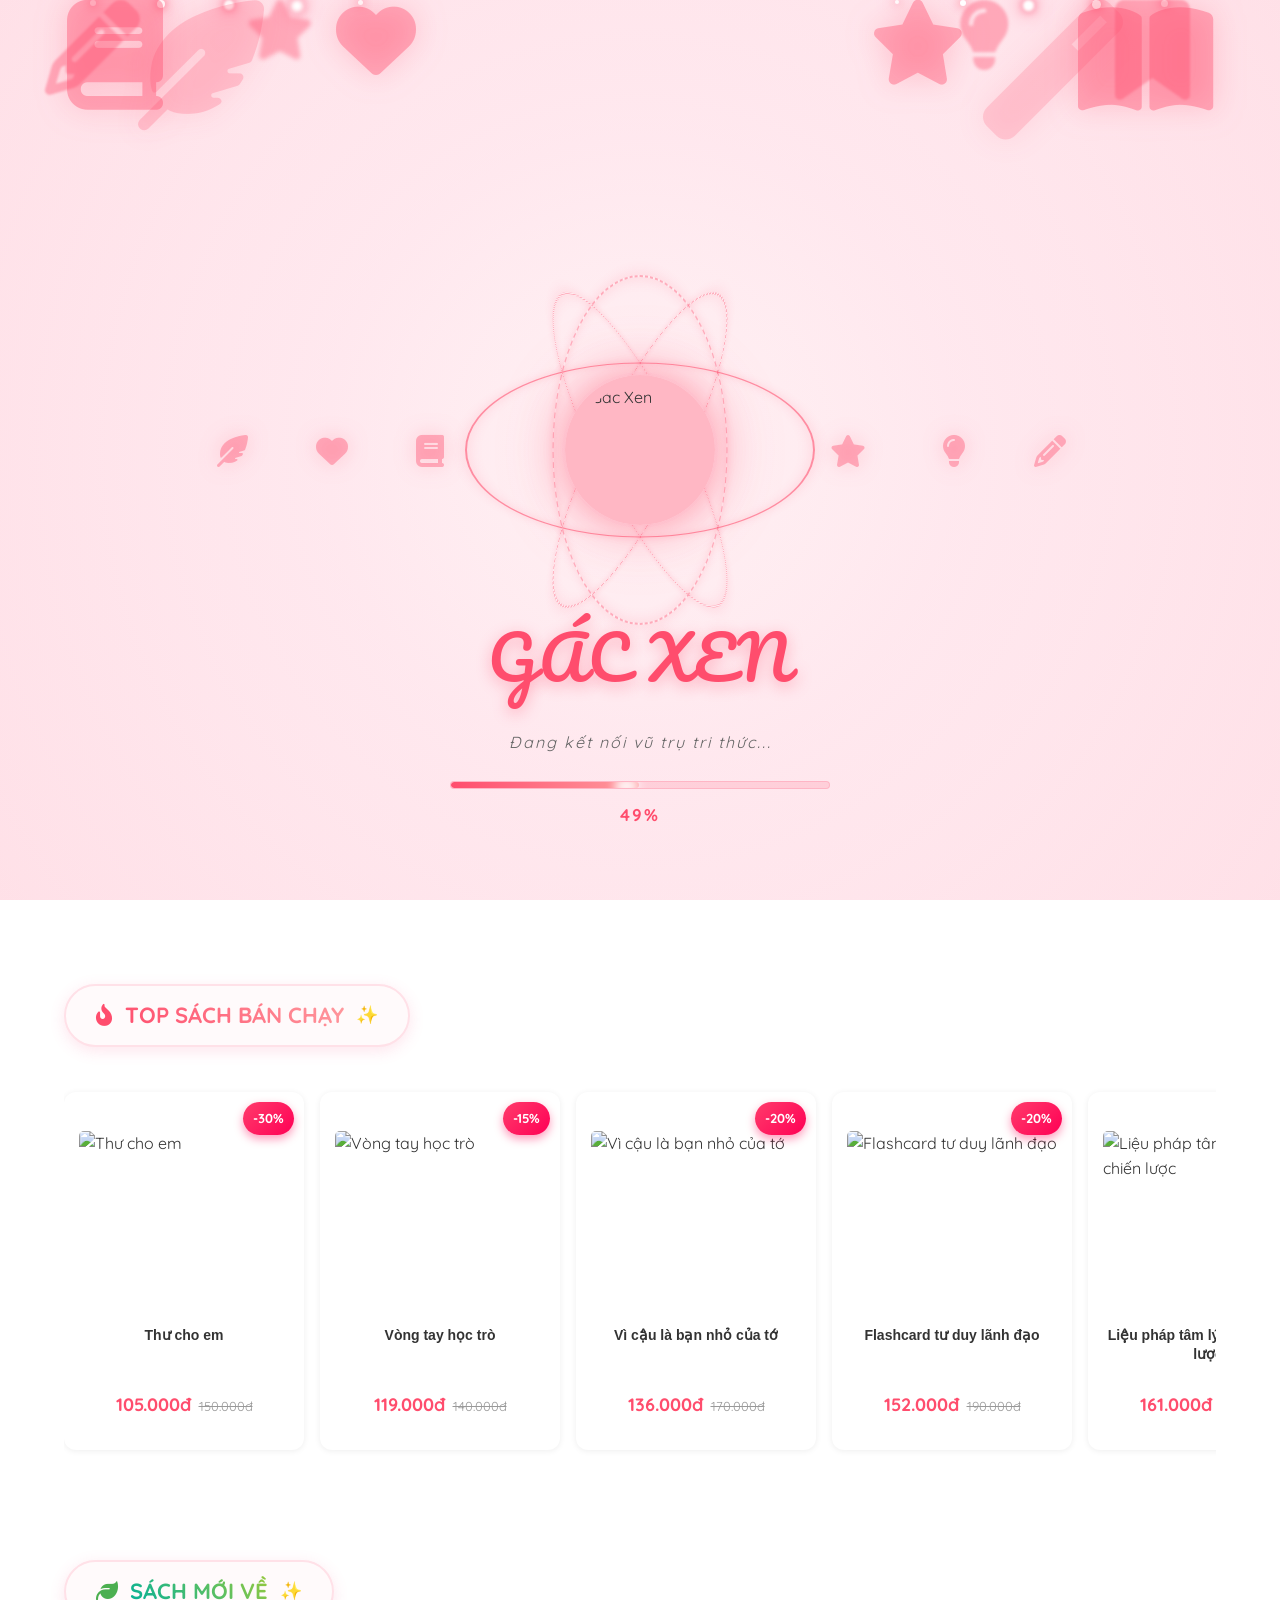
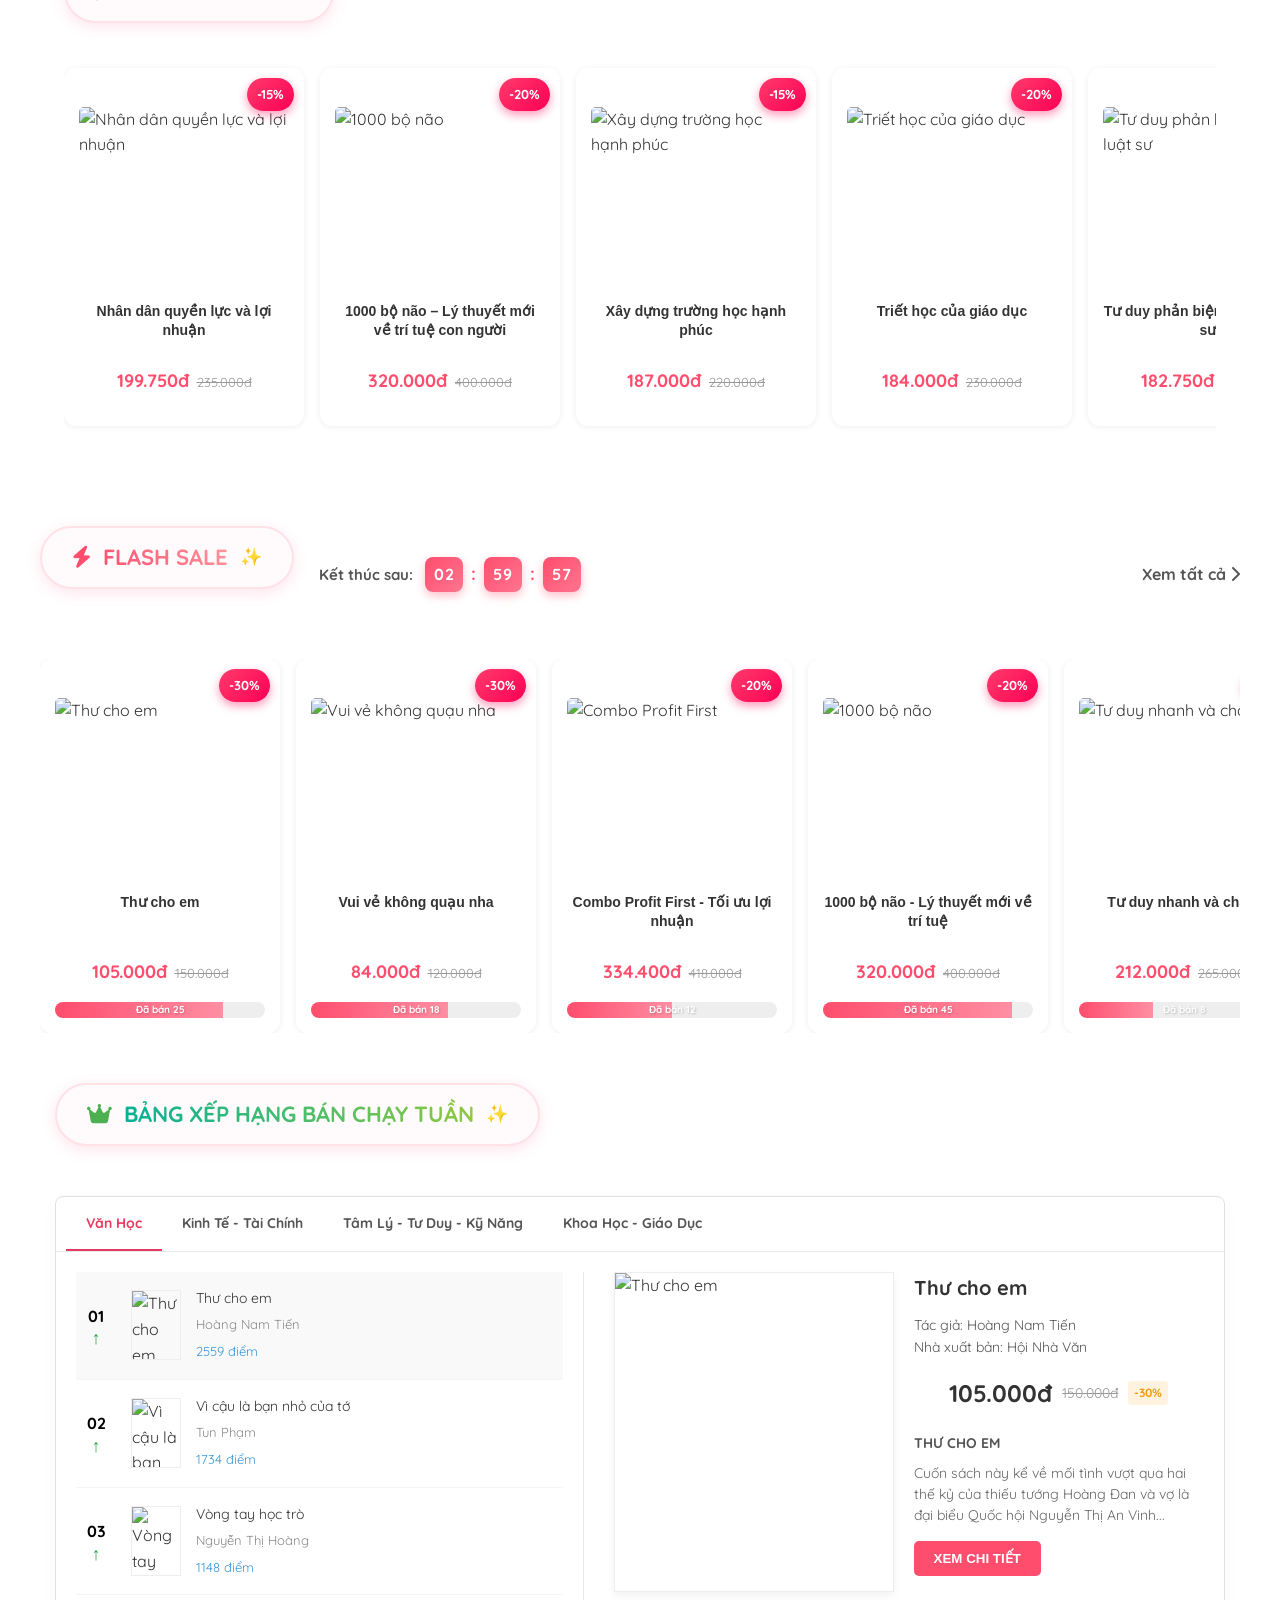
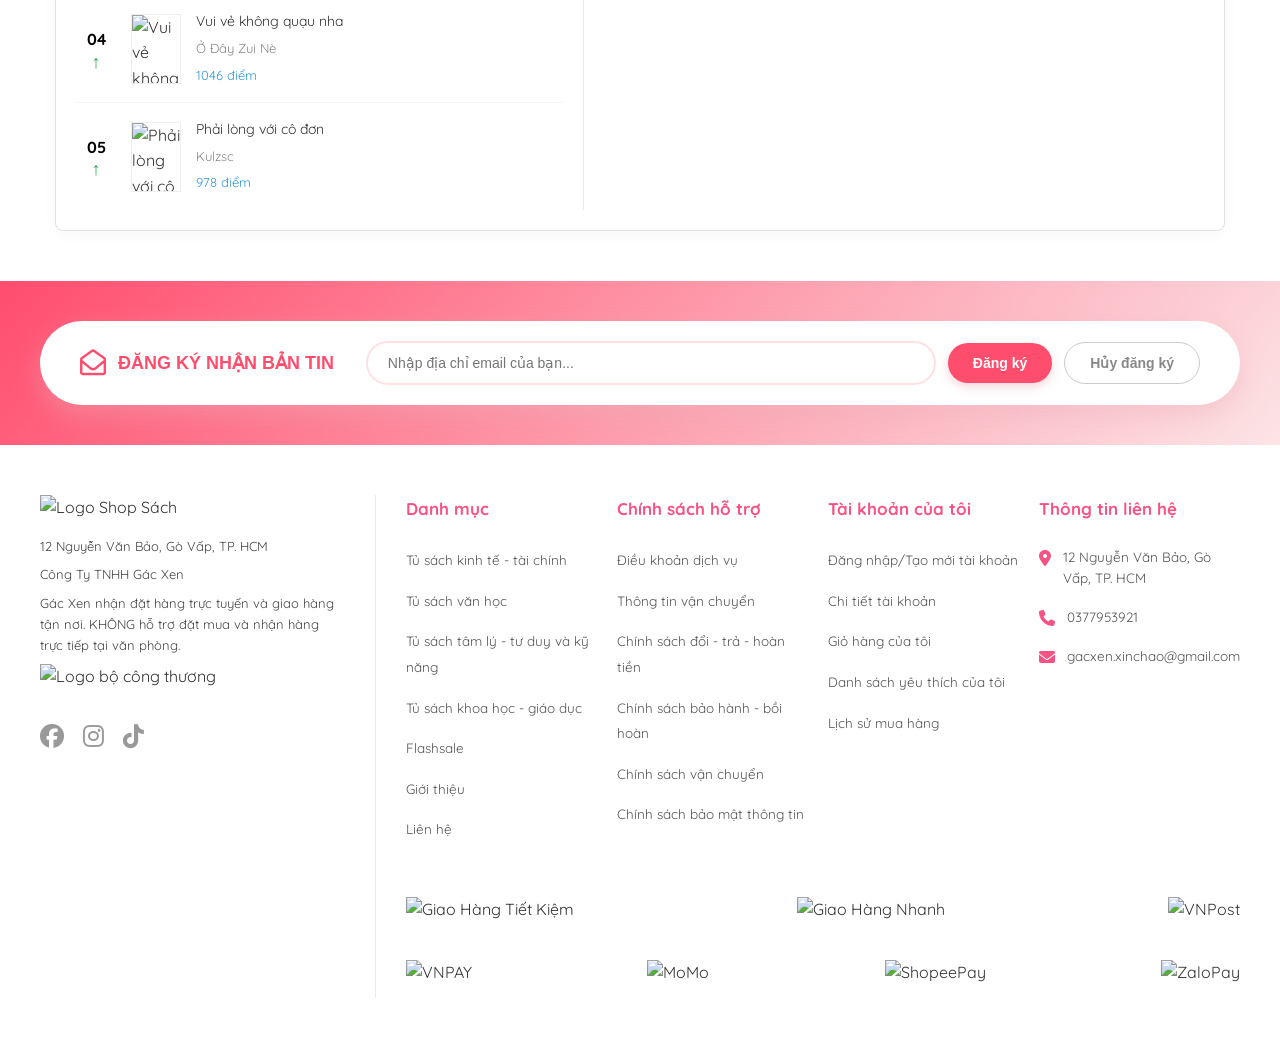
==== index.html @ 6ffa896a "Add files via upload" ====
<!DOCTYPE html>
<html lang="vi">
<head>
    <meta charset="UTF-8">
    <meta name="viewport" content="width=device-width, initial-scale=1.0">
    <title>Gác Xen - Trang chủ</title>
    <link rel="icon" href="img/favicon.jpg" type="image/jpg">
    <link rel="stylesheet" href="css/style.css">
    <link rel="stylesheet" href="css/shop.css">
    <link rel="stylesheet" href="https://cdnjs.cloudflare.com/ajax/libs/font-awesome/6.4.0/css/all.min.css">
    <link href="https://fonts.googleapis.com/css2?family=Quicksand:wght@500;700;800&display=swap" rel="stylesheet">
    <link href="https://fonts.googleapis.com/css2?family=Pacifico&display=swap" rel="stylesheet">
    <script src="../js/script.js"></script>
</head>
<body> 
    <div id="searchOverlay" class="search-overlay"></div>

<div id="searchSidebar" class="search-sidebar">
    
   <div class="search-header">
            <form id="sidebarSearchForm">
                <input type="text" id="searchInput" placeholder="Tìm kiếm sản phẩm" autocomplete="off">
                <button type="submit" class="search-btn">
                    <i class="fas fa-search"></i>
                </button>

                <div id="searchSuggestions"
                class="search-suggestions"></div>

            </form>

            <span class="close-btn"
            onclick="closeSearch()">✕</span>

        </div>

 <ul class="search-menu">
    <li><a href="category-tatcasanpham.html?category=kinhte">Sách kinh tế - tài chính</a></li>
    <li><a href="category-tatcasanpham.html?category=vanhoc">Sách văn học</a></li>

<li><a href="category-tatcasanpham.html?category=tamly">Sách tâm lý - kỹ năng</a></li>

<li><a href="category-tatcasanpham.html?category=khoahoc">Sách khoa học - giáo dục</a></li>
</ul>

</div>

    <div class="top-bar">
        <div class="marquee-container">
            <div class="marquee-group">
                <p>Nếu bạn cần tư vấn gì, hãy liên hệ với Gác Xen qua hotline: 0377953921 hoặc email: gacxen.xinchao@gmail.com       </p>
                <p>Nếu bạn cần tư vấn gì, hãy liên hệ với Gác Xen qua hotline: 0377953921 hoặc email: gacxen.xinchao@gmail.com       </p>
            </div>
            <div class="marquee-group">
                <p>Nếu bạn cần tư vấn gì, hãy liên hệ với Gác Xen qua hotline: 0377953921 hoặc email: gacxen.xinchao@gmail.com       </p>
                <p>Nếu bạn cần tư vấn gì, hãy liên hệ với Gác Xen qua hotline: 0377953921 hoặc email: gacxen.xinchao@gmail.com       </p>
            </div>
        </div>
    </div>

    <header class="header">
        <div class="container header-main">
            <div class="logo">
                <a href="index.html"><img src="img/logo1.jpg" alt="Logo Shop Sách"></a>
            </div>
            
            <div class="search-bar">
                <form id="headerSearchForm" action="sanpham.html" method="GET" style="position: relative;">
                   <input type="text"
onclick="openSearch()"
readonly
placeholder="Cần sách gì tìm ở đây nhé!">
                    <button type="submit"><i class="fas fa-search"></i></button>
                    <div id="searchSuggestions" class="search-suggestions"></div>
                </form>
            </div>
<div class="user-actions">
            <div class="account-wrapper">
                <a href="dangnhap.html" id="btn-account-header" class="action-btn">
                    <i class="fas fa-user"></i> 
                    <span>Tài khoản</span>
                </a>
                <ul class="account-submenu" id="accountSubmenu">
                    <li><a href="dangnhap.html">Đăng nhập</a></li>
                    <li><a href="dangky.html">Đăng ký</a></li>
                </ul>
            </div>
                <a href="donhang.html" onclick="return window.requireLogin();" class="action-btn"><i class="fas fa-box"></i> <span>Đơn hàng</span></a>

<a href="yeuthich.html" onclick="return window.requireLogin();" class="action-btn"><i class="fas fa-heart"></i> <span>Yêu thích <span id="favCount" class="cart-count">0</span></span></a>

<a href="giohang.html" onclick="return window.requireLogin();" class="action-btn cart-btn">
    <i class="fas fa-shopping-bag"></i> 
    <span>Giỏ hàng <span id="cartCount" class="cart-count">0</span></span>
</a>
                
                <div class="lang-dropdown">
    <a href="#" class="action-btn lang-btn notranslate" translate="no">
        <img src="img/vn-flag.jpg" alt="VN" class="flag-icon"> 
        <i class="fas fa-chevron-down" style="font-size: 10px;"></i>
    </a>
    
    <ul class="dropdown-menu lang-menu notranslate" translate="no">
        <li>
            <a href="#" onclick="changeLanguage('vi')">
                <img src="img/vn-flag.jpg" alt="Tiếng Việt" class="flag-icon">
                <span translate="no">VN</span>
            </a>
        </li>
        <li>
            <a href="#" onclick="changeLanguage('en')">
                <img src="img/en-flag.jpg" alt="Tiếng Anh" class="flag-icon">
                <span translate="no">EN</span>
            </a>
        </li>
    </ul>
</div>
            </div>
        </div>

        <nav class="navigation">
            <div class="container">
                <ul class="nav-menu">
                   <li><a href="index.html" class="lang-home">Trang chủ</a></li>
                   <li class="dropdown">
                        <a href="category-tatcasanpham.html">Sản phẩm</a>
                        <ul class="dropdown-menu">
                            <li><a href="category-tatcasanpham.html?category=kinhte">Tủ sách kinh tế - tài chính</a></li>
                            <li><a href="category-tatcasanpham.html?category=vanhoc">Tủ sách văn học</a></li>
                            <li><a href="category-tatcasanpham.html?category=tamly">Tủ sách tâm lý - tư duy và kỹ năng</a></li>
                            <li><a href="category-tatcasanpham.html?category=khoahoc">Tủ sách khoa học - giáo dục</a></li>
                        </ul>
                    </li>
                    <li><a href="flashsale.html">Flashsale</a></li>
                    <li><a href="gioithieu.html">Giới thiệu</a></li>
                    <li><a href="lienhe.html">Liên hệ</a></li>
                </ul>
            </div>
        </nav>
    </header>

    <main>
        <section class="slogan">
            <div class="healing-message">
                Đến với <span class="brand-name">Gác Xen</span>, 
                nơi bạn <span class="highlight">Gác</span> lại âu lo, 
                <span class="highlight">Xen</span> mình vào tri thức nhé!
                <span class="heart">❤️</span>
            </div>
        </section>

        <section class="button">
            <div class="gac-xen-features"><a href="#" class="feature-card"><div class="feature-icon"><svg viewBox="0 0 24 24"><path d="M5 8h10v8H5zm10 0h4l3 4v4h-7zm0 8h-2m-8 0H3m2 0a2 2 0 104 0 2 2 0 00-4 0zm10 0a2 2 0 104 0 2 2 0 00-4 0z"/></svg></div><div class="feature-content"><span class="feature-title">Vận chuyển TOÀN QUỐC</span><span class="feature-desc">Thanh toán khi nhận hàng</span></div></a><a href="#" class="feature-card"><div class="feature-icon"><svg viewBox="0 0 24 24"><path d="M9 12l2 2 4-4M7.835 4.697a3.42 3.42 0 001.946-.806 3.42 3.42 0 014.438 0 3.42 3.42 0 001.946.806 3.42 3.42 0 013.138 3.138 3.42 3.42 0 00.806 1.946 3.42 3.42 0 010 4.438 3.42 3.42 0 00-.806 1.946 3.42 3.42 0 01-3.138 3.138 3.42 3.42 0 00-1.946.806 3.42 3.42 0 01-4.438 0 3.42 3.42 0 00-1.946-.806 3.42 3.42 0 01-3.138-3.138 3.42 3.42 0 00-.806-1.946 3.42 3.42 0 010-4.438 3.42 3.42 0 00.806-1.946 3.42 3.42 0 013.138-3.138z"/></svg></div><div class="feature-content"><span class="feature-title">Bảo đảm chất lượng</span><span class="feature-desc">Sản phẩm bảo đảm chất lượng.</span></div></a><a href="#" class="feature-card"><div class="feature-icon"><svg viewBox="0 0 24 24"><path d="M3 10h18M7 15h.01M11 15h2M5 6h14a2 2 0 012 2v8a2 2 0 01-2 2H5a2 2 0 01-2-2V8a2 2 0 012-2z"/></svg></div><div class="feature-content"><span class="feature-title">Tiến hành THANH TOÁN</span><span class="feature-desc">Với nhiều PHƯƠNG THỨC</span></div></a><a href="#" class="feature-card"><div class="feature-icon"><svg viewBox="0 0 24 24"><path d="M4 4v5h.582m15.356 2A8.001 8.001 0 004.582 9m0 0H9m11 11v-5h-.581m0 0a8.003 8.003 0 01-15.357-2m15.357 2H15"/></svg></div><div class="feature-content"><span class="feature-title">Đổi sản phẩm mới</span><span class="feature-desc">nếu sản phẩm lỗi</span></div></a></div>
        </section>

        <section class="banner-section container">
            <div class="banner-top">
                <div class="banner-slider-wrapper">
                    <div class="banner-slider" id="bannerSlider">
                        <div class="slide"><img src="img/banner1.jpg" alt="Banner Khuyến Mãi 1"></div>
                        <div class="slide"><img src="img/banner9.jpg" alt="Banner Khuyến Mãi 2"></div>
                        <div class="slide"><img src="img/banner3.jpg" alt="Banner Khuyến Mãi 3"></div>
                    </div>
                    <button class="slider-btn prev-btn"><i class="fas fa-chevron-left"></i></button>
                    <button class="slider-btn next-btn"><i class="fas fa-chevron-right"></i></button>
                    <div class="slider-dots">
                        <span class="dot active" data-index="0"></span>
                        <span class="dot" data-index="1"></span>
                        <span class="dot" data-index="2"></span>
                    </div>
                </div>

                <div class="banner-right">
                    <div class="banner-img"><img src="img/banner8.jpg" alt="Banner 8"></div>
                    <div class="banner-img"><img src="img/banner2.jpg" alt="Banner 9"></div>
                </div>
            </div>

            <div class="banner-bottom">

                <div class="banner-img">
                    <a href="category-tatcasanpham.html?category=kinhte">
                        <img src="img/banner-kinhte.jpg">
                    </a>
                </div>

                <div class="banner-img">
                    <a href="category-tatcasanpham.html?category=vanhoc">
                        <img src="img/banner-vanhoc.jpg">
                    </a>
                </div>

                <div class="banner-img">
                    <a href="category-tatcasanpham.html?category=tamly">
                        <img src="img/banner-tamly.jpg">
                    </a>
                </div>

                <div class="banner-img">
                    <a href="category-tatcasanpham.html?category=khoahoc">
                        <img src="img/banner-khoahoc.jpg">
                    </a>
                </div>

            </div>
        </section>


        <section class="product-widget">
        <div class="widget-container">
            <div class="widget-header dynamic-header">
    <i class="fas fa-fire-alt fire-icon"></i>
    <h2 class="widget-title gradient-text">TOP SÁCH BÁN CHẠY</h2>
    <span class="sparkle-icon">✨</span>
</div>
            <div class="slider-wrapper" id="wrapper-bestseller"
                onmouseenter="showArrows('bestseller')"
                onmouseleave="hideArrows('bestseller')">
            <button class="slider-btn slider-btn-left" id="btn-left-bestseller"
                    onclick="slideLeft('bestseller')">‹</button>
            <div class="product-slider" id="bestseller-slider">

                <a class="product-card" onclick="location.href='product-detail.html?id=vh1'">
                <div class="product-badge">-30%</div>
                <img src="img/thu-cho-em.jpg" alt="Thư cho em" class="product-image">
                <h3 class="product-name">Thư cho em</h3>
                <div class="product-price">
                    <span class="shop-price">105.000đ</span>
                    <span class="shop-old-price">150.000đ</span>
                </div>
                </a>

                <a class="product-card" onclick="location.href='product-detail.html?id=vh3'">
                <div class="product-badge">-15%</div>
                <img src="img/vong-tay-hoc-tro.jpg" alt="Vòng tay học trò" class="product-image">
                <h3 class="product-name">Vòng tay học trò</h3>
                <div class="product-price">
                    <span class="shop-price">119.000đ</span>
                    <span class="shop-old-price">140.000đ</span>
                </div>
                </a>

                <a class="product-card" onclick="location.href='product-detail.html?id=vh2'">
                <div class="product-badge">-20%</div>
                <img src="img/Vi-cau-la-ban-nho-cua-to.jpg" alt="Vì cậu là bạn nhỏ của tớ" class="product-image">
                <h3 class="product-name">Vì cậu là bạn nhỏ của tớ</h3>
                <div class="product-price">
                    <span class="shop-price">136.000đ</span>
                    <span class="shop-old-price">170.000đ</span>
                </div>
                </a>

                <a class="product-card" onclick="location.href='product-detail.html?id=tl4'">
                <div class="product-badge">-20%</div>
                <img src="img/Flashcard-Tu-Duy-Lanh-Dao.jpg" alt="Flashcard tư duy lãnh đạo" class="product-image">
                <h3 class="product-name">Flashcard tư duy lãnh đạo</h3>
                <div class="product-price">
                    <span class="shop-price">152.000đ</span>
                    <span class="shop-old-price">190.000đ</span>
                </div>
                </a>

                <a class="product-card" onclick="location.href='product-detail.html?id=tl3'">
                <div class="product-badge">-30%</div>
                <img src="img/Lieu-Phap-Tam-Li-Tri-Lieu-Chien-Luoc-Jay-Haley-amp-Madeleine.jpg" alt="Liệu pháp tâm lý trị liệu chiến lược" class="product-image">
                <h3 class="product-name">Liệu pháp tâm lý trị liệu chiến lược</h3>
                <div class="product-price">
                    <span class="price-current">161.000đ</span>
                    <span class="price-original">230.000đ</span>
                </div>
                </a>

                <a class="product-card" onclick="location.href='product-detail.html?id=vh4'">
                <div class="product-badge">-30%</div>
                <img src="img/Vui-ve-khong-quau-nha.jpg" alt="Vui vẻ không quạu nha" class="product-image">
                <h3 class="product-name">Vui vẻ không quạu nha</h3>
                <div class="product-price">
                    <span class="price-current">84.000đ</span>
                    <span class="price-original">120.000đ</span>
                </div>
                </a>

            </div>
            <button class="slider-btn slider-btn-right" id="btn-right-bestseller"
                    onclick="slideRight('bestseller')">›</button>
            </div>
        </div>
        </section>

        <section class="product-widget">
        <div class="widget-container">
            <div class="widget-header dynamic-header">
    <i class="fas fa-leaf leaf-icon"></i>
    <h2 class="widget-title gradient-text-green">SÁCH MỚI VỀ</h2>
    <span class="sparkle-icon">✨</span>
</div>
            <div class="slider-wrapper" id="wrapper-newbooks"
                onmouseenter="showArrows('newbooks')"
                onmouseleave="hideArrows('newbooks')">
            <button class="slider-btn slider-btn-left" id="btn-left-newbooks"
                    onclick="slideLeft('newbooks')">‹
            </button>
            <div class="product-slider" id="newbooks-slider">

                <a class="product-card" onclick="location.href='product-detail.html?id=sp2'">
                <div class="product-badge">-15%</div>
                <img src="img/Nhan-Dan-Quyen-Luc-Va-Loi-Nhuan-Joseph-E-Stiglitz-NXB-Tri-Thuc.jpg" alt="Nhân dân quyền lực và lợi nhuận" class="product-image">
                <h3 class="product-name">Nhân dân quyền lực và lợi nhuận</h3>
                <div class="product-price">
                    <span class="price-current">199.750đ</span>
                    <span class="price-original">235.000đ</span>
                </div>
                </a>

                <a class="product-card" onclick="location.href='product-detail.html?id=kh3'">
                <div class="product-badge">-20%</div>
                <img src="img/1000 Bo-nao-ly-thuyet-moi-ve-tri-tue-con-nguoi.jpg" alt="1000 bộ não" class="product-image">
                <h3 class="product-name">1000 bộ não – Lý thuyết mới về trí tuệ con người</h3>
                <div class="product-price">
                    <span class="price-current">320.000đ</span>
                    <span class="price-original">400.000đ</span>
                </div>
                </a>

                <a class="product-card" onclick="location.href='product-detail.html?id=kh5'">
                <div class="product-badge">-15%</div>
                <img src="img/xay-dung-truong-hoc-hanh-phuc-con-duong-toi-di.jpg" alt="Xây dựng trường học hạnh phúc" class="product-image">
                <h3 class="product-name">Xây dựng trường học hạnh phúc</h3>
                <div class="product-price">
                    <span class="price-current">187.000đ</span>
                    <span class="price-original">220.000đ</span>
                </div>
                </a>

                <a class="product-card" onclick="location.href='product-detail.html?id=kh2'">
                <div class="product-badge">-20%</div>
                <img src="img/Triet-Hoc-Cua-Giao-Duc-Richard-Pring-NXB-Tri-Thuc.jpg" alt="Triết học của giáo dục" class="product-image">
                <h3 class="product-name">Triết học của giáo dục</h3>
                <div class="product-price">
                    <span class="price-current">184.000đ</span>
                    <span class="price-original">230.000đ</span>
                </div>
                </a>

                <a class="product-card" onclick="location.href='product-detail.html?id=tl5'">
                <div class="product-badge">-15%</div>
                <img src="img/Tu-duy-phan-bien-nhu-mot-luat-su.jpg" alt="Tư duy phản biện như một luật sư" class="product-image">
                <h3 class="product-name">Tư duy phản biện như một luật sư</h3>
                <div class="product-price">
                    <span class="price-current">182.750đ</span>
                    <span class="price-original">215.000đ</span>
                </div>
                </a>

                <a class="product-card" onclick="location.href='product-detail.html?id=sp5'">
                <div class="product-badge">-20%</div>
                <img src="img/Tinh-Than-Nghiep-Chu-Eamonn-Butler-NXB-Tri-Thuc.jpg" alt="Tinh thần nghiệp chủ" class="product-image">
                <h3 class="product-name">Tinh Thần Nghiệp Chủ – Eamonn Butler</h3>
                <div class="product-price">
                    <span class="price-current">96.000đ</span>
                    <span class="price-original">120.000đ</span>
                </div>
                </a>

            </div>
            <button class="slider-btn slider-btn-right" id="btn-right-newbooks"
                    onclick="slideRight('newbooks')">›
            </button>
            </div>
        </div>
        </section>
        <section class="flash-sale-home container">
    <div class="flash-header">
        <div class="flash-left">
            
            <div class="dynamic-header">
    <i class="fas fa-bolt fire-icon"></i>
    <h2 class="gradient-text">FLASH SALE</h2>
    <span class="sparkle-icon">✨</span>
</div>

            <div class="flash-countdown">
    <span class="countdown-label">Kết thúc sau:</span>
    <div class="countdown-timer">
        <span class="time-box" id="hours">02</span>
        <span class="colon">:</span>
        <span class="time-box" id="minutes">10</span>
        <span class="colon">:</span>
        <span class="time-box" id="seconds">19</span>
    </div>
</div>

        </div>
        <a href="flashsale.html" class="view-all" style="font-weight: bold; color: #555;">Xem tất cả <i class="fas fa-chevron-right"></i></a>
    </div>

    <div class="slider-wrapper flash-slider-wrapper" id="wrapper-flash">
        
        <button class="slider-btn slider-btn-left" id="btn-left-flash" onclick="slideLeft('flash')">‹</button>

        <div class="flash-slider-container" style="overflow: hidden;">
            <div class="flash-slider" id="flash-slider" style="display: flex; gap: 16px; transition: transform 0.4s ease-in-out;">
                
                <div class="product-card" onclick="location.href='product-detail.html?id=vh1'">
                    <div class="product-badge">-30%</div>
                    <img src="img/Thu-cho-em.jpg" alt="Thư cho em" class="product-image">
                    <h3 class="product-name">Thư cho em</h3>
                    <div class="product-price">
                        <span class="price-current">105.000đ</span>
                        <span class="price-original">150.000đ</span>
                    </div>
                    <div class="flash-progress">
                        <div class="progress-bar" style="width: 80%;"></div>
                        <span>Đã bán 25</span>
                    </div>
                </div>

                <div class="product-card" onclick="location.href='product-detail.html?id=vh4'">
                    <div class="product-badge">-30%</div>
                    <img src="img/Vui-ve-khong-quau-nha.jpg" alt="Vui vẻ không quạu nha" class="product-image">
                    <h3 class="product-name">Vui vẻ không quạu nha</h3>
                    <div class="product-price">
                        <span class="price-current">84.000đ</span>
                        <span class="price-original">120.000đ</span>
                    </div>
                    <div class="flash-progress">
                        <div class="progress-bar" style="width: 65%;"></div>
                        <span>Đã bán 18</span>
                    </div>
                </div>

                <div class="product-card" onclick="location.href='product-detail.html?id=sp1'">
                    <div class="product-badge">-20%</div>
                    <img src="img/Combo-Toi-Uu-Loi-Nhuan-amp-Doanh-Thu-Profit-First-Dung-Ban-San-Pham-Hay-Ban-Giai-Phap.jpg" alt="Combo Profit First" class="product-image">
                    <h3 class="product-name">Combo Profit First - Tối ưu lợi nhuận</h3>
                    <div class="product-price">
                        <span class="price-current">334.400đ</span>
                        <span class="price-original">418.000đ</span>
                    </div>
                    <div class="flash-progress">
                        <div class="progress-bar" style="width: 50%;"></div>
                        <span>Đã bán 12</span>
                    </div>
                </div>

                <div class="product-card" onclick="location.href='product-detail.html?id=kh3'">
                    <div class="product-badge">-20%</div>
                    <img src="img/1000 Bo-nao-ly-thuyet-moi-ve-tri-tue-con-nguoi.jpg" alt="1000 bộ não" class="product-image">
                    <h3 class="product-name">1000 bộ não - Lý thuyết mới về trí tuệ</h3>
                    <div class="product-price">
                        <span class="price-current">320.000đ</span>
                        <span class="price-original">400.000đ</span>
                    </div>
                    <div class="flash-progress">
                        <div class="progress-bar" style="width: 90%;"></div>
                        <span>Đã bán 45</span>
                    </div>
                </div>

                <div class="product-card" onclick="location.href='product-detail.html?id=tl1'">
                    <div class="product-badge">-20%</div>
                    <img src="img/Tu-duy-nhanh-va-cham.jpg" alt="Tư duy nhanh và chậm" class="product-image">
                    <h3 class="product-name">Tư duy nhanh và chậm</h3>
                    <div class="product-price">
                        <span class="price-current">212.000đ</span>
                        <span class="price-original">265.000đ</span>
                    </div>
                    <div class="flash-progress">
                        <div class="progress-bar" style="width: 35%;"></div>
                        <span>Đã bán 8</span>
                    </div>
                </div>

            </div>
        </div>

        <button class="slider-btn slider-btn-right" id="btn-right-flash" 
                onclick="slideRight('flash')">›
        </button>
    </div>
</section>
        <section class="bxh-section container">
    <div class="bxh-header-modern">
        <div class="dynamic-header">
    <i class="fas fa-crown leaf-icon"></i>
    <h2 class="gradient-text-green">BẢNG XẾP HẠNG BÁN CHẠY TUẦN</h2>
    <span class="sparkle-icon">✨</span>
</div>
    </div>
    
    <div class="bxh-container-box">
        <div class="bxh-tabs">
            <div class="bxh-tab active" data-tab="vanhoc">Văn Học</div>
            <div class="bxh-tab" data-tab="kinhte">Kinh Tế - Tài Chính</div>
            <div class="bxh-tab" data-tab="tamly">Tâm Lý - Tư Duy - Kỹ Năng</div>
            <div class="bxh-tab" data-tab="khoahoc">Khoa Học - Giáo Dục</div>
        </div>

        <div class="bxh-body">
            <div class="bxh-list" id="bxh-list-container">
                </div>

            <div class="bxh-detail" id="bxh-detail-container">
                </div>
        </div>
    </div>
</section>
        <div id="adPopup" class="popup-overlay">
            <div class="popup-container">
                <span class="popup-close-btn" onclick="closePopup()">×</span>
                
                <a href="flashsale.html">
                    <img src="img/popup.jpg" alt="Khuyến mãi Flashsale" class="popup-image">
                </a>
            </div>
        </div>

        <div id="intro-loader" class="intro-vip-premium">
            <div class="intro-bg-deep"></div>

            <div class="side-flow left-flow">
                <span class="fp p1"></span><span class="fp p2"></span><span class="fp p3"></span><span class="fp p4"></span><span class="fp p5"></span>
                <i class="fas fa-book fi f1"></i>
                <i class="fas fa-star fi f2"></i>
                <i class="fas fa-feather-alt fi f3"></i>
                <i class="fas fa-heart fi f4"></i>
                <i class="fas fa-pencil-alt fi f5"></i>
            </div>
            
            <div class="side-flow right-flow">
                <span class="fp p6"></span><span class="fp p7"></span><span class="fp p8"></span><span class="fp p9"></span><span class="fp p10"></span>
                <i class="fas fa-book-open fi f6"></i>
                <i class="fas fa-lightbulb fi f7"></i>
                <i class="fas fa-magic fi f8"></i>
                <i class="fas fa-star fi f9"></i>
                <i class="fas fa-bookmark fi f10"></i>
            </div>

            <div class="center-universe">
                <div class="vortex-orbit">
                    <div class="vo-ring vo-1"><i class="fas fa-book"></i><i class="fas fa-star"></i></div>
                    <div class="vo-ring vo-2"><i class="fas fa-heart"></i><i class="fas fa-lightbulb"></i></div>
                    <div class="vo-ring vo-3"><i class="fas fa-feather-alt"></i><i class="fas fa-pencil-alt"></i></div>
                </div>

                <div class="orbit-sphere">
                    <div class="orbit-ring axis-x"></div>
                    <div class="orbit-ring axis-y"></div>
                    <div class="orbit-ring axis-z"></div>
                    <div class="orbit-ring axis-xy"></div>
                </div>

                <div class="intro-logo-core">
                    <div class="core-glow"></div>
                    <img src="img/logo1.jpg" alt="Gác Xen" class="core-img">
                </div>
            </div>

            <div class="intro-footer-vip">
                <h1 class="slogan-vip">GÁC XEN</h1>
                <p class="sub-slogan-vip">Đang kết nối vũ trụ tri thức...</p>
                <div class="progress-wrapper-vip">
                    <div class="progress-track">
                        <div id="load-fill-vip" class="progress-fill">
                            <div class="progress-glow"></div> 
                        </div>
                    </div>
                    <div id="load-count-vip" class="progress-text">0%</div>
                </div>
            </div>
        </div>

        <div class="lienhe-container">
            <div class="lienhe-group">
                <a href="javascript:void(0)" onclick="toggleChatbot()" class="lienhe-item">
                    <span>Chat AI</span>
                    <div class="icon-circle" style="background-color: #ffffff !important;">
                        <i class="fa-solid fa-robot" style="color: #ff4d6d !important;"></i>
                    </div>
                </a>
                
                <a href="https://www.facebook.com/share/1Pt2GXtrQT/?mibextid=wwXIfr" class="lienhe-item">
                    <span>Facebook</span>
                    <div class="icon-circle"><i class="fa-brands fa-facebook"></i></div>
                </a>
                <a href="https://www.instagram.com/gac_xen?igsh=NnM2a3JvbW8zOTdk&utm_source=qr" class="lienhe-item">
                    <span>Instagram</span>
                    <div class="icon-circle">
                        <i class="fa-brands fa-instagram"></i>
                    </div>
                </a>
                <a href="tel:0377953921" class="lienhe-item">
                    <span>Hotline</span>
                    <div class="icon-circle"><i class="fa-solid fa-phone"></i></div>
                </a>
            </div>

            <div class="main-lienhe-icon">
                <img src="img/lienhe.jpg" alt="cat-icon">
            </div>

            <div id="gacxen-chatbot" class="chatbot-container">
                <div class="chatbot-header">
                    <h3><i class="fas fa-robot"></i> Mao Mao </h3>
                    <button onclick="toggleChatbot()" class="close-chat"><i class="fas fa-times"></i></button>
                </div>
                <div class="chatbot-messages" id="chatMessages">
                    <div class="message bot-msg">
                        <div class="msg-bubble">Meow! Mình là trợ lý AI của Gác Xen. Mình có thể giúp gì cho bạn? 🐾</div>
                    </div>
                </div>
                <div class="chatbot-input">
                    <input type="text" id="chatInput" placeholder="Nhập tin nhắn..." onkeypress="handleChatEnter(event)">
                    <button onclick="sendChatMessage()"><i class="fas fa-paper-plane"></i></button>
                </div>
            </div>
        </div>
<div id="google_translate_element" style="display:none;"></div>

<script src="https://translate.google.com/translate_a/element.js?cb=googleTranslateElementInit"></script>
    </main>

    <footer class="footer">
        <div class="newsletter-section">
            <div class="container newsletter-inner">
                <div class="newsletter-title">
                    <i class="far fa-envelope-open"></i> ĐĂNG KÝ NHẬN BẢN TIN
                </div>
                <div class="newsletter-form">
                    <input type="email" id="emailInput" placeholder="Nhập địa chỉ email của bạn...">
                    <button class="btn-subscribe" id="btnSubscribe">Đăng ký</button>
                    <button class="btn-unsubscribe" id="btnUnsubscribe">Hủy đăng ký</button>
                </div>
            </div>
        </div>

        <div class="container footer-content-wrapper">
            <div class="footer-left">
                <a href="index.html"><img src="img/logo1.jpg" alt="Logo Shop Sách" class="footer-logo"></a>
                <p>12 Nguyễn Văn Bảo, Gò Vấp, TP. HCM</p>
                <p>Công Ty TNHH Gác Xen</p>
                <p>Gác Xen nhận đặt hàng trực tuyến và giao hàng tận nơi. KHÔNG hỗ trợ đặt mua và nhận hàng trực tiếp tại văn phòng.</p>
                <img src="img/dathongbao.jpg" alt="Logo bộ công thương" class="footer-logo">
                

                <div class="social-icons">
                    <a href="https://www.facebook.com/share/1Pt2GXtrQT/?mibextid=wwXIfr"><i class="fab fa-facebook"></i></a>
                    <a href="https://www.instagram.com/gac_xen?igsh=NnM2a3JvbW8zOTdk&utm_source=qr"><i class="fab fa-instagram"></i></a>
                    <a href="https://www.tiktok.com/@tuisokiuu_3?is_from_webapp=1&sender_device=pc"><i class="fab fa-tiktok"></i></a>
                </div>
            </div>

            <div class="footer-right">
                
                <div class="footer-menus">
                    <div class="footer-col">
                        <h4>Danh mục</h4>
                        <ul>
                            <li><a href="category-tatcasanpham.html?category=kinhte">Tủ sách kinh tế - tài chính</a></li>
                            <li><a href="category-tatcasanpham.html?category=vanhoc">Tủ sách văn học</a></li>
                            <li><a href="category-tatcasanpham.html?category=tamly">Tủ sách tâm lý - tư duy và kỹ năng</a></li>
                            <li><a href="category-tatcasanpham.html?category=khoahoc">Tủ sách khoa học - giáo dục</a></li>
                            <li><a href="flashsale.html">Flashsale</a></li>
                            <li><a href="gioithieu.html">Giới thiệu</a></li>
                            <li><a href="lienhe.html">Liên hệ</a></li>


                        </ul>
                    </div>

                    <div class="footer-col">
                        <h4>Chính sách hỗ trợ</h4>
                        <ul>
                            <li><a href="gioithieu.html?policy=dieukhoan">Điều khoản dịch vụ</a></li>
                            <li><a href="gioithieu.html?policy=giaonhan">Thông tin vận chuyển</a></li>
                            <li><a href="gioithieu.html?policy=doitra">Chính sách đổi - trả - hoàn tiền</a></li>
                            <li><a href="gioithieu.html?policy=baohanh">Chính sách bảo hành - bồi hoàn</a></li>
                            <li><a href="gioithieu.html?policy=vanchuyen">Chính sách vận chuyển</a></li>
                            <li><a href="gioithieu.html?policy=baomat">Chính sách bảo mật thông tin</a></li>
                        </ul>
                    </div>

                    <div class="footer-col">
                        <h4>Tài khoản của tôi</h4>
                        <ul>
                            <li><a href="dangnhap.html">Đăng nhập/Tạo mới tài khoản</a></li>
                            <li><a href="taikhoan.html">Chi tiết tài khoản</a></li>
                            <li><a href="giohang.html">Giỏ hàng của tôi</a></li>
                            <li><a href="yeuthich.html">Danh sách yêu thích của tôi</a></li>
                            <li><a href="donhang.html">Lịch sử mua hàng</a></li>
                        </ul>
                    </div>

                    <div class="footer-col contact-col-new">
                        <h4 class="pink-heading">Thông tin liên hệ</h4>
                        <ul>
                            <li>
                                <i class="fas fa-map-marker-alt"></i> 
                                <span><a href="https://maps.app.goo.gl/1B5HR1rLtcE8mr8X8">12 Nguyễn Văn Bảo, Gò Vấp, TP. HCM</a></span>
                            </li>
                            <li>
                                <i class="fas fa-phone"></i> 
                                <span><a href="tel:0377953921">0377953921</a></span>
                            </li>
                            <li>
                                <i class="fas fa-envelope"></i> 
                                <span><a href="mailto:gacxen.xinchao@gmail.com">gacxen.xinchao@gmail.com</a></span>
                            </li>
                        </ul>
                    </div>
                </div>

                <div class="payment-shipping-logos">
                    <div class="logo-row row-top">
                        <img src="img/ghtk.jpg" alt="Giao Hàng Tiết Kiệm">
                        <img src="img/ghn.jpg" alt="Giao Hàng Nhanh">
                        <img src="img/vnp.jpg" alt="VNPost">
                    </div>
                    <div class="logo-row row-bottom">
                        <img src="img/vnpay.jpg" alt="VNPAY">
                        <img src="img/momo.jpg" alt="MoMo">
                        <img src="img/shopeepay.jpg" alt="ShopeePay">
                        <img src="img/zalopay.jpg" alt="ZaloPay">
                    </div>
                </div>
                
            </div>
        </div>
    </footer>

    
</body>
</html>
---- css/style.css ----
* {
    margin: 0;
    padding: 0;
    box-sizing: border-box;
}


body {
    font-family: 'Quicksand', Arial, sans-serif; 
    color: var(--text-color);
    background-color: #fff;
    line-height: 1.6;
}

:root {
    --primary-color: #ff4d6d;  
    --primary-dark: #e6395f;    
    --text-color: #333;
    --gray-bg: #f5f5f5;
}

a {
    text-decoration: none;
    color: var(--text-color);
}

ul {
    list-style: none;
}

.container {
    width: 1200px;
    max-width: 100%;
    margin: 0 auto;
    padding: 0 15px;
}


.top-bar {
    height: 38px;
    background-color: var(--primary-color);
    overflow: hidden; 
    display: flex;
    align-items: center;
}

.marquee-container {
    display: flex;
    width: max-content;
    animation: marquee 18s linear infinite; 
}

.marquee-group {
    display: flex;
}

.marquee-group p {
    color: #fff;
    font-size: 13px;
    font-weight: bold;
    margin: 0;
    font-family: 'Quicksand', sans-serif;
    letter-spacing: 1px;
    white-space: nowrap; 
    padding-right: 15px; 
}


@keyframes marquee {
    0% { transform: translateX(0); }
    100% { transform: translateX(-50%); } 
}


.top-bar:hover .marquee-container {
    animation-play-state: paused;
}



.lang-dropdown {
    position: relative;
    display: inline-block;
}

.lang-btn {
    padding: 0 10px;
}

.flag-icon {
    width: 22px;
    height: 15px;
    border-radius: 2px;
    object-fit: cover;
    box-shadow: 0 0 3px rgba(0,0,0,0.2); 
}


.lang-dropdown {
    position: relative !important;
    display: inline-block !important;
}


.lang-dropdown::after {
    content: '';
    position: absolute;
    top: 100%;
    left: 0;
    width: 100%;
    height: 15px;
}

.lang-btn {
    padding: 0 10px;
}

.flag-icon {
    width: 22px;
    height: 15px;
    border-radius: 2px;
    object-fit: cover;
    box-shadow: 0 0 3px rgba(0,0,0,0.2);
}


.lang-menu {
    display: none !important;
    position: absolute !important;
    right: auto !important; 
    left: 0 !important;
    top: calc(100% + 10px) !important; 

    background-color: #fff !important;
    min-width: 130px !important; 
    box-shadow: 0 5px 20px rgba(0,0,0,0.08) !important;
    z-index: 1000 !important;
    margin: 0 !important;


    border-top: 3px solid #ff4d6d !important;
    border-radius: 10px !important;
    overflow: hidden !important;
    padding: 0 !important;
}

.lang-dropdown:hover .lang-menu {
    display: block !important;
}


.lang-menu li a {
    display: flex !important;
    align-items: center !important;
    gap: 10px !important;
    padding: 12px 20px !important; 
    font-size: 13.5px !important;
    font-weight: bold !important;
    font-family: 'Quicksand', sans-serif !important;
    color: #555 !important;
    border-bottom: 1px solid #f5f5f5 !important;
    text-decoration: none !important;
    background: transparent !important;
    justify-content: flex-start !important; 

    
    transition: all 0.3s ease !important;
}

.lang-menu li:last-child a {
    border-bottom: none !important;
}


.lang-menu li a span {
    color: inherit !important;
    transition: color 0.3s ease !important;
}


.lang-menu li a:hover {
    background-color: #fdf5f6 !important;
    color: #ff4d6d !important;
    padding-left: 28px !important; 
}


.header {
    position: sticky;
    top: 0; 
    z-index: 999; 
    background-color: rgba(255, 255, 255, 0.9); 
    backdrop-filter: blur(10px); 
    -webkit-backdrop-filter: blur(10px); 
    box-shadow: 0 5px 15px rgba(0, 0, 0, 0.05);
    transition: all 0.3s ease;
}


.header-main {
    display: flex;
    align-items: center;
    justify-content: space-between;
    padding: 15px 0;
}

.logo img {
    height: 90px; 
    object-fit: contain;
    transition: transform 0.3s ease;
}

.logo img:hover {
    transform: scale(1.05); 
}


.search-bar {
    flex: 1;
    max-width: 450px;
    margin: 0 40px;
}

.search-bar form {
    display: flex;
    align-items: center;
    background-color: #f5f5f5;
    border-radius: 30px;
    padding: 5px 20px;
    border: 1px solid #e0e0e0;
    transition: all 0.3s ease;
    
    position: relative; 
}

.search-bar form:hover, 
.search-bar form:focus-within {
    border-color: var(--primary-color);
    background-color: #fff;
    box-shadow: 0 0 10px rgba(255, 77, 109, 0.15);
}

.search-bar input {
    flex: 1;
    border: none;
    background: transparent;
    padding: 10px 0;
    font-family: 'Quicksand', sans-serif;
    font-size: 14px;
    outline: none;
    color: #333;
}

.search-bar button {
    background: transparent;
    border: none;
    color: #888;
    font-size: 16px;
    cursor: pointer;
    padding: 5px;
    transition: color 0.3s;
}

.search-bar button:hover {
    color: var(--primary-color);
}


.search-suggestions {
    position: absolute;
    top: calc(100% + 10px); 
    left: 0;
    right: 0;
    background: white;
    border-radius: 15px;
    box-shadow: 0 8px 25px rgba(0,0,0,0.15);
    z-index: 9999;
    max-height: 350px;
    overflow-y: auto;
    display: none; 
    border: 1px solid #eee;
    padding: 10px 0;
}

.suggest-item {
    padding: 12px 20px;
    cursor: pointer;
    font-size: 14px;
    color: #444;
    display: flex;
    align-items: center;
    transition: all 0.2s ease;
    border-bottom: 1px solid #f9f9f9;
}

.suggest-item:last-child {
    border-bottom: none;
}

.suggest-item i {
    font-size: 13px;
    width: 25px; 
}

.suggest-item:hover {
    background-color: #fdf5f6;
    color: var(--primary-color);
    padding-left: 25px; 
}


.search-suggestions::-webkit-scrollbar {
    width: 6px;
}
.search-suggestions::-webkit-scrollbar-thumb {
    background: #e0e0e0;
    border-radius: 10px;
}


.user-actions {
    display: flex;
    gap: 10px; 
    align-items: center;
    flex-wrap: nowrap; 
}

.action-btn {
    display: flex;
    align-items: center;
    justify-content: center; 
    gap: 6px;
    padding: 0 14px; 
    height: 42px; 
    border-radius: 30px;
    background-color: #fff;
    border: 2px solid var(--primary-color);
    color: var(--primary-color);
    font-weight: bold;
    font-size: 13px; 
    white-space: nowrap; 
    transition: all 0.3s ease;
    box-sizing: border-box;
}

.action-btn:hover {
    background-color: var(--primary-color);
    color: #fff;
}


.cart-count {
    background-color: var(--primary-color); 
    color: #fff; 
    font-size: 12px;
    font-weight: bold;
    min-width: 22px; 
    height: 22px;
    line-height: 22px; 
    text-align: center; 
    border-radius: 50%; 
    margin-left: 6px;
    display: inline-block;
    box-shadow: 0 1px 3px rgba(0,0,0,0.15);
    transition: all 0.3s ease;
}

.cart-btn:hover {
    background-color: var(--primary-dark);
    border-color: var(--primary-dark);
}

.action-btn:hover .cart-count {
    background-color: #fff;
    color: var(--primary-color);
}


.navigation {
    background-color: transparent; 
    border-top: 1px solid rgba(240, 240, 240, 0.5);
    border-bottom: 1px solid rgba(240, 240, 240, 0.5); 
    padding: 5px 0; 
}

.nav-menu {
    display: flex;
    justify-content: center;
    gap: 55px; 
}

.nav-menu > li {
    position: relative;
}

.nav-menu > li > a {
    display: block;
    padding: 10px 24px;
    font-weight: bold;
    color: #555; 
    font-size: 15px;
    text-transform: uppercase;
    letter-spacing: 0.5px; 
    border-radius: 30px; 
    font-family: 'Quicksand', 'Nunito', 'Segoe UI', Arial, sans-serif; 
    transition: all 0.3s ease; 
}

.nav-menu > li > a:hover, 
.nav-menu > li > a.active {
    background-color: var(--primary-color); 
    color: #fff; 
    box-shadow: 0 4px 10px rgba(236, 176, 183, 0.4);
}

.dropdown-menu {
    display: none; 
    position: absolute;
    top: 100%;
    left: 0;
    background-color: #fff;
    min-width: 280px;
    box-shadow: 0 4px 12px rgba(0,0,0,0.1);
    z-index: 100;
    border-top: 3px solid var(--primary-color);
}

.dropdown:hover .dropdown-menu {
    display: block;
}

.dropdown-menu li a {
    display: block;
    padding: 12px 20px;
    border-bottom: 1px solid #f0f0f0;
    transition: background-color 0.3s, padding-left 0.3s;
    font-weight: normal;
}

.dropdown-menu li a:hover {
    background-color: #fdf5f6;
    color: var(--primary-color);
    padding-left: 25px; 
}


.healing-message {
    font-family: 'Quicksand', Tahoma, sans-serif; 
    font-size: 1.2rem; 
    color: #5a4043; 
    line-height: 1.8; 
    text-align: center; 
    
    background-color: #fff9fa;
    border-left: 5px solid #f65385;
    border-right: 5px solid #f65385;
    border-radius: 8px; 
    padding: 22px 40px; 
    margin: 40px auto; 
    max-width: 800px; 
    box-shadow: 0 4px 15px rgba(236, 176, 183, 0.15); 
    position: relative;
}

.brand-name {
    font-weight: 700;
    color: #f65385; 
    font-size: 1.2rem;
    text-transform: uppercase;
    letter-spacing: 1px;
}

.highlight {
    color: #d16b7e;
    font-weight: 700;
    position: relative;
    z-index: 1;
    padding: 0 4px;
}

.highlight::after {
    content: '';
    position: absolute;
    left: 0;
    bottom: 4px;
    width: 100%;
    height: 8px;
    background-color: #fce4e8;
    z-index: -1;
    border-radius: 4px;
}

.heart {
    display: inline-block;
    color: #ff4d6d;
    font-size: 1.2rem;
    margin-left: 5px;
    animation: floatHeart 2s ease-in-out infinite; 
}

@keyframes floatHeart {
    0%, 100% { transform: translateY(0); }
    50% { transform: translateY(-5px); }
}

/* 4 NÚT */
.gac-xen-features {
  display: flex !important;
  flex-direction: row !important;
  flex-wrap: wrap !important;
  gap: 15px !important;
  justify-content: center !important;
  align-items: stretch !important;
  width: 100% !important;
  max-width: 1200px !important;
  margin: 0 auto !important;
  padding: 20px 0 !important;
  box-sizing: border-box !important;
}

.gac-xen-features p, 
.gac-xen-features br {
  display: none !important;
}

.feature-card {
  text-decoration: none !important;
  background-color: #fffafb !important;
  border: 1px solid #fce4e8 !important;
  border-radius: 12px !important;
  padding: 12px 16px !important;
  display: flex !important;
  align-items: center !important;
  flex: 1 1 22% !important;
  min-width: 220px !important;
  max-width: 280px !important;
  box-shadow: 0 4px 10px rgba(245, 198, 203, 0.15) !important;
  transition: all 0.3s ease !important;
  color: #7a5c61 !important;
  box-sizing: border-box !important;
}

.feature-card:hover {
  transform: translateY(-4px) !important;
  box-shadow: 0 8px 20px rgba(235, 168, 178, 0.3) !important;
  background-color: #ffffff !important;
  border-color: #f7c8d0 !important;
}

.feature-icon {
  margin-right: 12px !important;
  display: flex !important;
  align-items: center !important;
}

.feature-icon svg {
  width: 28px !important;
  height: 28px !important;
  fill: none !important;
  stroke: #e08b9b !important;
  stroke-width: 1.5 !important;
}

.feature-content {
  display: flex !important;
  flex-direction: column !important;
}

.feature-title {
  font-size: 13px !important;
  font-weight: 700 !important;
  color: #d16b7e !important;
  margin-bottom: 4px !important;
  text-transform: uppercase !important;
}

.feature-desc {
  font-size: 12px !important;
  color: #8c7377 !important;
}

/* ========================================= */
/* BANNER TRANG CHỦ                          */
/* ========================================= */
.banner-section {
    padding: 30px 15px 50px 15px;
}

.banner-top {
    display: flex;
    gap: 15px;
    margin-bottom: 15px;
    height: 380px; 
}

.banner-slider-wrapper {
    flex: 2.2; 
    position: relative;
    border-radius: 12px;
    overflow: hidden;
    box-shadow: 0 4px 10px rgba(0,0,0,0.05);
}

.banner-slider {
    display: flex;
    width: 100%;
    height: 100%;
    transition: transform 0.6s cubic-bezier(0.25, 1, 0.5, 1);
}

.slide {
    min-width: 100%;
    height: 100%;
}

.slide img {
    width: 100%;
    height: 100%;
    object-fit: fill; 
}

.slider-btn {
    position: absolute;
    top: 50%;
    transform: translateY(-50%);
    background: rgba(255, 255, 255, 0.8);
    border: none;
    width: 45px;
    height: 45px;
    border-radius: 50%;
    cursor: pointer;
    font-size: 18px;
    color: #555;
    transition: all 0.3s ease;
    z-index: 10;
    box-shadow: 0 2px 5px rgba(0,0,0,0.2);
}

.slider-btn:hover {
    background: var(--primary-color);
    color: white;
}

.prev-btn { left: 15px; }
.next-btn { right: 15px; }

.slider-dots {
    position: absolute;
    bottom: 15px;
    left: 50%;
    transform: translateX(-50%);
    display: flex;
    gap: 8px;
    z-index: 10;
}

.dot {
    width: 10px;
    height: 10px;
    background-color: rgba(255, 255, 255, 0.5);
    border-radius: 50%;
    cursor: pointer;
    transition: all 0.3s ease;
}

.dot.active {
    background-color: #fff;
    width: 25px; 
    border-radius: 10px;
}

.banner-right {
    flex: 1; 
    display: flex;
    flex-direction: column;
    gap: 15px;
}

.banner-right .banner-img {
    flex: 1;
    height: calc(50% - 7.5px);
    border-radius: 12px;
    overflow: hidden;
    box-shadow: 0 4px 10px rgba(0,0,0,0.05);
}

.banner-right img {
    width: 100%;
    height: 100%;
    object-fit: fill; 
    transition: transform 0.3s ease;
}

.banner-right img:hover {
    transform: scale(1.03);
}

.banner-bottom {
    display: flex;
    gap: 15px;
}

.banner-bottom .banner-img {
    flex: 1;
    border-radius: 12px;
    overflow: hidden;
    box-shadow: 0 4px 10px rgba(0,0,0,0.05);
}

.banner-bottom img {
    width: 100%;
    height: auto;
    display: block;
    transition: transform 0.3s ease;
}

.banner-bottom img:hover {
    transform: scale(1.03);
}


.newsletter-section {
    background: linear-gradient(135deg, var(--primary-color) 0%, #fce4e6 100%);
    padding: 40px 0;
    margin-top: 50px;
}

.newsletter-inner {
    display: flex;
    justify-content: space-between;
    align-items: center;
    background: #fff;
    padding: 20px 40px;
    border-radius: 50px;
    box-shadow: 0 10px 25px rgba(236, 176, 183, 0.4);
}

.newsletter-title {
    color: var(--primary-color);
    font-weight: bold; 
    font-size: 18px;
    display: flex;
    align-items: center;
    gap: 12px;
    font-family: Arial, Helvetica, sans-serif;
}

.newsletter-title i {
    font-size: 26px;
    font-family: "Font Awesome 6 Free", "FontAwesome"; 
    font-weight: 400;
}

.newsletter-form input {
    width: 570px;
    border: 2px solid #ffe1e4;
    padding: 12px 20px;
    border-radius: 30px;
    font-size: 14px;
    outline: none;
    transition: border-color 0.3s;
    font-family: Arial, Helvetica, sans-serif;
}

.newsletter-form input:focus {
    border-color: var(--primary-color);
}

.newsletter-form button {
    font-family: Arial, Helvetica, sans-serif;
}

.newsletter-form {
    display: flex;
    gap: 12px;
    align-items: center;
}

.btn-subscribe, .btn-unsubscribe {
    padding: 12px 25px;
    border: none;
    border-radius: 30px;
    cursor: pointer;
    font-weight: bold;
    font-size: 14px;
    transition: all 0.3s ease;
}

.btn-subscribe {
    background-color: var(--primary-color);
    color: white;
    box-shadow: 0 4px 10px rgba(236, 176, 183, 0.5);
}

.btn-subscribe:hover {
    background-color: var(--primary-dark);
    transform: translateY(-2px);
}

.btn-unsubscribe {
    background-color: transparent;
    color: #888;
    border: 1px solid #ccc;
}

.btn-unsubscribe:hover {
    background-color: #f5f5f5;
    color: #555;
}


.footer-content-wrapper {
    display: flex;
    gap: 30px; 
    padding: 50px 0;
}

.footer-left {
    flex: 0 0 28%; 
    border-right: 1px solid #eaeaea; 
    padding-right: 30px;
}

.footer-logo {
    max-width: 180px;
    margin-bottom: 15px;
}

.footer-left p {
    font-size: 13px;
    margin-bottom: 8px;
    color: #444;
    line-height: 1.6;
}

.contact-info-inline {
    margin-top: 20px;
    padding-top: 15px;
    border-top: 1px dashed #ddd;
    width: 90%;
}

.contact-info-inline p {
    display: flex;
    align-items: center;
    gap: 10px;
    font-weight: bold;
}

.contact-info-inline i {
    color: var(--primary-color);
    font-size: 16px;
}

.social-icons {
    margin-top: 20px;
}

.social-icons i {
    font-size: 24px;
    margin-right: 15px;
    color: #999;
    cursor: pointer;
    transition: color 0.3s;
}

.social-icons i:hover {
    color: var(--primary-color);
}

.footer-right {
    flex: 1; 
    display: flex;
    flex-direction: column;
}

.footer-menus {
    display: grid;
    grid-template-columns: repeat(4, 1fr); 
    gap: 20px;
    margin-bottom: 20px; 
}

.footer-col h4 {
    margin-bottom: 25px;
    font-size: 17px;
    color: #f65385;
}

.footer-col ul li {
    margin-bottom: 15px;
}

.footer-col ul li a {
    font-size: 13.5px;
    color: #555;
    transition: color 0.3s;
}

.footer-col ul li a:hover {
    color: var(--primary-color);
    padding-left: 5px;
}


.payment-shipping-logos {
    display: flex;
    flex-direction: column;
    gap: 25px; 
    width: 100%; 
    margin-top: 20px;
}

.logo-row {
    display: flex;
    justify-content: space-between; 
    align-items: center;
    width: 100%; 
}

.logo-row img {
    height: 38px;
    object-fit: contain;
}



.contact-col-new .pink-heading {
    color: #f65385; 
    text-transform: none; 
    font-size: 17px;
    margin-bottom: 25px;
    font-weight: bold;
}

.contact-col-new ul li {
    display: flex;
    align-items: flex-start; 
    gap: 12px;
    margin-bottom: 18px;
    font-size: 14px;
    color: #555;
}

.contact-col-new ul li i {
    color: #f65385; 
    font-size: 16px;
    margin-top: 3px; 
}

.contact-col-new ul li span {
    line-height: 1.5;
}

.contact-col-new ul li:hover span {
    color: var(--primary-color);
    cursor: pointer;
}


.slider {
    position: relative;
}

.slider img {
    width: 100%;
    border-radius: 10px;
}

.prev, .next {
    position: absolute;
    top: 50%;
    transform: translateY(-50%);
    background: rgba(0,0,0,0.5);
    color: white;
    border: none;
    padding: 10px;
    cursor: pointer;
}

.prev { left: 10px; }
.next { right: 10px; }

.countdown {
    display: inline-flex;
    align-items: center;
    gap: 8px;
}

.time-box {
    background: #333;
    color: white;
    font-weight: bold;
    padding: 8px 12px;
    border-radius: 6px;
    font-size: 18px;
    min-width: 35px;
    text-align: center;
}

.colon {
    font-weight: bold;
    font-size: 18px;
}


.product-widget {
  padding: 50px 0;
  background: #fff !important; 
}

.widget-container {
  max-width: 1200px;
  margin: 0 auto;
  padding: 0 24px;
}

.dynamic-header {
    display: inline-flex;
    align-items: center;
    gap: 12px;
    padding: 12px 30px;
    background: #fffafb;
    border-radius: 40px;
    box-shadow: 0 4px 15px rgba(246, 83, 133, 0.15);
    margin-bottom: 35px;
    border: 2px solid #ffe1e8;
    position: relative;
    overflow: hidden;
}

.dynamic-header::after {
    content: '';
    position: absolute;
    top: 0; left: -100%; width: 50%; height: 100%;
    background: linear-gradient(to right, rgba(255,255,255,0) 0%, rgba(255,255,255,0.8) 50%, rgba(255,255,255,0) 100%);
    animation: sweep 3s infinite;
}

@keyframes sweep {
    0% { left: -100%; }
    50%, 100% { left: 200%; }
}

.gradient-text {
    background: linear-gradient(45deg, #ff4d6d, #ff9a9e);
    -webkit-background-clip: text;
    -webkit-text-fill-color: transparent;
    font-size: 22px;
    font-weight: 900;
    margin: 0;
}

.gradient-text-green {
    background: linear-gradient(45deg, #00b09b, #96c93d);
    -webkit-background-clip: text;
    -webkit-text-fill-color: transparent;
    font-size: 22px;
    font-weight: 900;
    margin: 0;
}

.fire-icon {
    color: #ff4d6d;
    font-size: 22px;
    animation: burn 1s alternate infinite ease-in-out;
}

.leaf-icon {
    color: #4caf50;
    font-size: 22px;
    animation: swing 2s infinite ease-in-out;
}

.sparkle-icon {
    font-size: 18px;
    animation: twinkle 1.5s infinite;
}

@keyframes burn {
    0% { transform: scale(1) translateY(0); }
    100% { transform: scale(1.2) translateY(-3px); }
}
@keyframes swing {
    0%, 100% { transform: rotate(-10deg); }
    50% { transform: rotate(10deg); }
}
@keyframes twinkle {
    0%, 100% { opacity: 0.3; transform: scale(0.8); }
    50% { opacity: 1; transform: scale(1.2); }
}

.slider-wrapper {
  position: relative;
  overflow: hidden; 
  padding: 10px 0;
}

.product-slider {
  display: flex;
  gap: 16px;
  flex-wrap: nowrap; 
}

/* Nút mũi tên */
.slider-btn {
  position: absolute;
  top: 50%;
  transform: translateY(-60%);
  width: 40px;
  height: 40px;
  background: #fff;
  border: 1px solid #ddd;
  border-radius: 50%;
  font-size: 26px;
  line-height: 1;
  cursor: pointer;
  z-index: 10;
  display: none; 
  align-items: center;
  justify-content: center;
  color: #333;
  box-shadow: 0 2px 8px rgba(0,0,0,0.12);
  transition: background 0.2s, color 0.2s;
}

.slider-btn:hover {
  background: #c0392b;
  color: #fff;
  border-color: #c0392b;
}

.slider-btn-left  { left: -16px; }
.slider-btn-right { right: -16px; }

.product-card {
  flex: 0 0 calc(25% - 12px);
  min-width: 200px;
  max-width: 240px;
  background: #fff;
  border-radius: 10px;
  padding: 14px;
  box-shadow: 0 1px 6px rgba(0,0,0,0.07);
  text-decoration: none;
  color: inherit;
  display: block;
  position: relative;
  transition: transform 0.25s, box-shadow 0.25s;
  min-height: 380px;
}
.product-card img {
  max-width: 100%;
  height: 200px; 
  object-fit: cover; 
  border-radius: 5px;
}

.product-card:hover {
  transform: translateY(-4px);
  box-shadow: 0 6px 20px rgba(0,0,0,0.11);
}

.product-badge {
  position: absolute;
    top: 10px;
    right: 10px;

    background: linear-gradient(135deg, #ff3b6b, #ff0055);
    color: white;

    padding: 6px 10px;
    font-weight: bold;
    font-size: 13px;

    border-radius: 50px;
    box-shadow: 0 4px 10px rgba(255, 0, 85, 0.4);

    z-index: 10;

    opacity: 1; 
}

.product-image {
  width: 100%;
  height: 170px;
  object-fit: contain;
  margin-top: 24px;
  margin-bottom: 10px;
}

.product-name {
  font-family: 'Be Vietnam Pro', 'Segoe UI', sans-serif;
  font-size: 13.5px;
  font-weight: 600;
  color: #1a1a1a;
  margin: 0 0 10px;
  line-height: 1.45;
  display: -webkit-box;
  -webkit-line-clamp: 2;
  -webkit-box-orient: vertical;
  overflow: hidden;
  min-height: 38px;
}

.product-price {
  display: flex;
  align-items: baseline;
  gap: 8px;
}

.price-current {
  color: #ff4d6d;
    font-weight: bold;
    font-size: 18px;
    margin-bottom: 5px;
}

.price-original {
  text-decoration: line-through;
    color: #999;
    font-size: 13px;
}




.banner-slider-wrapper .slider-btn {
    display: flex !important; 
    justify-content: center;
}

.slider-wrapper .slider-btn {
    display: none;
}

.slider-wrapper:hover .slider-btn {
    display: flex;
}



.popup-overlay {
    display: none; 
    position: fixed;
    top: 0;
    left: 0;
    width: 100%;
    height: 100%;
    background: rgba(0, 0, 0, 0.75); 
    backdrop-filter: blur(5px);
    z-index: 10000; 
    justify-content: center;
    align-items: center;
}

.popup-container {
    position: relative;
    max-width: 500px;
    width: 90%;
    animation: popupFadeIn 0.6s cubic-bezier(0.34, 1.56, 0.64, 1);
}

.popup-image {
    width: 100%;
    border-radius: 15px;
    box-shadow: 0 10px 40px rgba(0,0,0,0.5);
    cursor: pointer;
    display: block;
}

/* Nút X đóng popup */
.popup-close-btn {
    position: absolute;
    top: -15px;
    right: -15px;
    width: 35px;
    height: 35px;
    background-color: #fff;
    color: #ff4d6d;
    border-radius: 50%;
    text-align: center;
    line-height: 32px;
    font-size: 26px;
    font-weight: bold;
    cursor: pointer;
    box-shadow: 0 4px 10px rgba(0,0,0,0.3);
    z-index: 10001;
    transition: all 0.3s;
}

.popup-close-btn:hover {
    background-color: #ff4d6d;
    color: #fff;
    transform: rotate(90deg);
}

/* Hiệu ứng xuất hiện */
@keyframes popupFadeIn {
    from { opacity: 0; transform: scale(0.7) translateY(20px); }
    to { opacity: 1; transform: scale(1) translateY(0); }
}




@import url('https://fonts.googleapis.com/css2?family=Pacifico&display=swap');

.intro-vip-premium {
    position: fixed; top: 0; left: 0; width: 100%; height: 100%;
    background: radial-gradient(circle at center, #fff 0%, #fff0f5 40%, #ffe1e8 100%);
    z-index: 100000;
    display: flex; flex-direction: column; justify-content: center; align-items: center;
    overflow: hidden; pointer-events: none;
    perspective: 2000px;
    animation: fadeInIntro 1s ease-in-out forwards;
}

.intro-bg-deep {
    position: absolute; width: 150%; height: 150%;
    background: radial-gradient(circle at center, rgba(255, 77, 109, 0.08) 0%, transparent 70%);
    animation: pulseBgDeep 4s infinite alternate ease-in-out;
}


.center-universe {
    position: absolute; top: 50%; left: 50%; transform: translate(-50%, -50%);
    width: 100%; height: 100%; display: flex; justify-content: center; align-items: center;
    z-index: 20;
}

.vortex-orbit {
    position: absolute; top: 50%; left: 50%; width: 1px; height: 1px;
}
.vo-ring {
    position: absolute; top: 50%; left: 50%; transform: translate(-50%, -50%);
    display: flex; justify-content: space-between; align-items: center;
    border-radius: 50%; animation: spinRing linear infinite;
}
.vo-1 { width: 450px; height: 450px; animation-duration: 20s; }
.vo-2 { width: 650px; height: 650px; animation-duration: 25s; animation-direction: reverse; }
.vo-3 { width: 850px; height: 850px; animation-duration: 30s; }

.vo-ring i {
    font-size: 32px; color: rgba(255, 77, 109, 0.4);
    filter: drop-shadow(0 0 10px rgba(255, 77, 109, 0.5));
    animation: counterSpin linear infinite; 
}
.vo-1 i { animation-duration: 20s; animation-direction: reverse; }
.vo-2 i { animation-duration: 25s; }
.vo-3 i { animation-duration: 30s; animation-direction: reverse; }

/* Khối Cầu 3D Orbitals */
.orbit-sphere {
    position: absolute; top: 50%; left: 50%; width: 350px; height: 350px;
    transform: translate(-50%, -50%); transform-style: preserve-3d;
    animation: spinSphere 15s linear infinite; z-index: 10;
}
.orbit-ring {
    position: absolute; top: 0; left: 0; width: 100%; height: 100%; border-radius: 50%;
    border: 2px dashed rgba(255, 77, 109, 0.4); box-shadow: 0 0 15px rgba(255, 77, 109, 0.15), inset 0 0 15px rgba(255, 77, 109, 0.15);
}
.axis-x { transform: rotateX(60deg); border: 2px solid rgba(255, 77, 109, 0.6); }
.axis-y { transform: rotateY(60deg); }
.axis-z { transform: rotateX(60deg) rotateY(60deg); border-style: dotted; }
.axis-xy { transform: rotateX(60deg) rotateY(-60deg); }

/* Logo */
.intro-logo-core {
    position: relative; z-index: 30; width: 150px; height: 150px; border-radius: 50%; background: #fff;
    display: flex; justify-content: center; align-items: center; box-shadow: 0 0 40px rgba(255, 77, 109, 0.5), 0 0 80px rgba(255, 77, 109, 0.2);
    animation: coreBeat 2s infinite cubic-bezier(0.4, 0, 0.2, 1);
}
.core-glow { position: absolute; width: 100%; height: 100%; border-radius: 50%; background: rgba(255, 77, 109, 0.4); animation: coreWave 2s infinite; }
.core-img { width: 130px; height: 130px; border-radius: 50%; object-fit: contain; position: relative; z-index: 2; }


.side-flow {
    position: absolute; top: 0; width: 35vw; height: 100%; z-index: 15;
}
.left-flow { left: 0; }
.right-flow { right: 0; }

.fi {
    position: absolute;
    color: rgba(255, 77, 109, 0.4);
    filter: drop-shadow(0 0 15px rgba(255, 77, 109, 0.6));
    animation: flowUpward linear infinite backwards; /* backwards để nhận delay ngay từ đầu */
}

.fp {
    position: absolute;
    background: #fff; border-radius: 50%;
    box-shadow: 0 0 10px #ff4d6d, 0 0 20px #f65385;
    animation: sparkUpward linear infinite backwards;
}


.f1 { font-size: 110px; left: 15%; animation-duration: 12s; animation-delay: -2s; }
.f2 { font-size: 60px; left: 55%; animation-duration: 15s; animation-delay: -7s; filter: blur(2px); }
.f3 { font-size: 130px; left: 30%; animation-duration: 18s; animation-delay: -12s; opacity: 0.6; }
.f4 { font-size: 80px; left: 75%; animation-duration: 14s; animation-delay: -4s; }
.f5 { font-size: 95px; left: 10%; animation-duration: 16s; animation-delay: -9s; filter: blur(1px); }

.f6 { font-size: 120px; right: 15%; animation-duration: 14s; animation-delay: -5s; }
.f7 { font-size: 70px; right: 60%; animation-duration: 13s; animation-delay: -8s; filter: blur(1.5px); }
.f8 { font-size: 140px; right: 35%; animation-duration: 19s; animation-delay: -1s; opacity: 0.5; }
.f9 { font-size: 85px; right: 70%; animation-duration: 15s; animation-delay: -11s; }
.f10 { font-size: 100px; right: 20%; animation-duration: 17s; animation-delay: -6s; filter: blur(1px); }

.p1 { width: 6px; height: 6px; left: 20%; animation-duration: 8s; animation-delay: -1s; }
.p2 { width: 10px; height: 10px; left: 50%; animation-duration: 6s; animation-delay: -4s; filter: blur(1px); }
.p3 { width: 5px; height: 5px; left: 80%; animation-duration: 10s; animation-delay: -2s; }
.p4 { width: 8px; height: 8px; left: 35%; animation-duration: 7s; animation-delay: -6s; }
.p5 { width: 12px; height: 12px; left: 65%; animation-duration: 11s; animation-delay: -8s; filter: blur(2px); }
.p6 { width: 7px; height: 7px; right: 25%; animation-duration: 9s; animation-delay: -3s; }
.p7 { width: 11px; height: 11px; right: 55%; animation-duration: 7s; animation-delay: -5s; filter: blur(1.5px); }
.p8 { width: 4px; height: 4px; right: 85%; animation-duration: 8s; animation-delay: -7s; }
.p9 { width: 9px; height: 9px; right: 40%; animation-duration: 12s; animation-delay: -1s; }
.p10{ width: 6px; height: 6px; right: 70%; animation-duration: 6.5s; animation-delay: -4.5s; }



@keyframes flowUpward {
    0% { transform: translateY(110vh) rotate(-20deg) scale(0.8); opacity: 0; }
    15% { opacity: 0.9; }
    50% { transform: translateY(50vh) rotate(10deg) scale(1.1); }
    85% { opacity: 0.9; }
    100% { transform: translateY(-20vh) rotate(30deg) scale(0.9); opacity: 0; }
}

@keyframes sparkUpward {
    0% { transform: translateY(110vh) translateX(0) scale(1); opacity: 0; }
    20% { opacity: 1; }
    50% { transform: translateY(50vh) translateX(30px) scale(1.5); }
    80% { opacity: 1; }
    100% { transform: translateY(-10vh) translateX(-30px) scale(0.5); opacity: 0; }
}

@keyframes spinRing { 100% { transform: translate(-50%, -50%) rotate(360deg); } }
@keyframes counterSpin { 100% { transform: rotate(360deg); } }

@keyframes fadeInIntro { to { opacity: 1; } }
@keyframes pulseBgDeep { 0% { transform: scale(1); opacity: 0.5; } 100% { transform: scale(1.2); opacity: 1; } }
@keyframes spinSphere { 0% { transform: translate(-50%, -50%) rotateX(0) rotateY(0); } 100% { transform: translate(-50%, -50%) rotateX(360deg) rotateY(360deg); } }
@keyframes coreBeat { 0%, 100% { transform: scale(1); } 50% { transform: scale(1.08); } }
@keyframes coreWave { 0% { transform: scale(1); opacity: 0.8; } 100% { transform: scale(1.6); opacity: 0; } }

.intro-footer-vip { position: absolute; bottom: 8%; text-align: center; z-index: 40; width: 100%; }
.slogan-vip {
    font-family: 'Pacifico', cursive !important; font-size: 60px; font-weight: 400; color: var(--primary-color);
    letter-spacing: 2px; margin-bottom: 25px; text-shadow: 0 4px 15px rgba(255, 77, 109, 0.4);
    animation: slideUpUpgrade 1s 0.2s ease-out forwards;
}
.sub-slogan-vip { font-family: 'Quicksand', sans-serif; font-size: 16px; color: #666; font-style: italic; letter-spacing: 2px; margin-bottom: 25px; opacity: 0; animation: slideUpUpgrade 1s 0.5s ease-out forwards; }
.progress-wrapper-vip { width: 380px; margin: 0 auto; opacity: 0; animation: fadeInIntro 1s 0.8s ease-out forwards; }
.progress-track { width: 100%; height: 8px; background: rgba(255, 77, 109, 0.15); border-radius: 10px; position: relative; overflow: hidden; border: 1px solid rgba(255, 77, 109, 0.2); }
.progress-fill { height: 100%; width: 0%; background: linear-gradient(90deg, #ff4d6d, #ff9a9e, #ff4d6d); background-size: 200% 100%; border-radius: 10px; position: relative; transition: width 0.05s linear; animation: gradientShine 2s linear infinite; }
.progress-glow { position: absolute; right: 0; top: -5px; width: 25px; height: 18px; background: #fff; filter: blur(5px); opacity: 0.9; border-radius: 50%; }
.progress-text { margin-top: 12px; font-size: 17px; font-weight: 900; color: var(--primary-color); font-family: 'Quicksand', sans-serif; letter-spacing: 2px; }

@keyframes slideUpUpgrade { 0% { transform: translateY(30px); opacity: 0; } 100% { transform: translateY(0); opacity: 1; } }
@keyframes gradientShine { 0% { background-position: 100% 0; } 100% { background-position: -100% 0; } }

.intro-vip-premium.exit-vip { opacity: 0; filter: blur(40px) brightness(1.5); transform: scale(2); transition: all 1.2s cubic-bezier(0.77, 0, 0.175, 1); }



.lienhe-container {
    position: fixed;
    bottom: 20px;
    right: 20px;
    display: flex;
    flex-direction: column;
    align-items: flex-end;
    z-index: 9999;
}

.lienhe-group {
    display: flex;
    flex-direction: column;
    align-items: flex-end;
    gap: 12px;
    margin-bottom: 15px;
    opacity: 0;
    visibility: hidden;
    transform: translateY(20px);
    transition: all 0.4s ease-in-out;
}

.lienhe-container:hover .lienhe-group {
    opacity: 1;
    visibility: visible;
    transform: translateY(0);
}

.lienhe-item {
    display: flex;
    align-items: center;
    background: var(--primary-color); 
    color: white;
    text-decoration: none;
    padding: 5px 5px 5px 20px;
    border-radius: 30px;
    font-weight: bold;
    font-size: 14px;
    box-shadow: 0 4px 10px rgba(0,0,0,0.2);
    width: fit-content;
}

.icon-circle {
    width: 45px;
    height: 45px;
    background: white;
    border-radius: 50%;
    display: flex;
    align-items: center;
    justify-content: center;
    margin-left: 10px;
}

.icon-circle i {
    color: var(--primary-color); 
    font-size: 22px;
    font-family: "Font Awesome 6 Free", "FontAwesome" !important;
    font-weight: 900 !important;
}

.main-lienhe-icon {
    width: 100px;
    height: 100px;
    background: white;
    border-radius: 50%;
    border: 3px solid var(--primary-color); 
    display: flex;
    align-items: center;
    justify-content: center;
    cursor: pointer;
    box-shadow: 0 4px 15px rgba(0,0,0,0.2);
    transition: 0.3s;
}

.main-lienhe-icon:hover {
    transform: scale(1.1);
    background: #fff0f5;
}

.main-lienhe-icon img {
    width: 70%;
    height: 70%;
    object-fit: contain; 
}
.account-wrapper {
    position: relative;
    display: inline-block;
}

.account-submenu {
    position: absolute;
    top: 100%;
    right: 0; 
    left: auto;
    
    background: #fff;
    width: 130px; 
    padding: 5px 0;
    margin-top: 10px;
    
    list-style: none;
    border-radius: 10px;
    box-shadow: 0 5px 15px rgba(0,0,0,0.1); 
    border: 1px solid #eee;
    
    display: none;
    z-index: 1000;
}


.account-wrapper {
    position: relative !important;
    display: inline-block !important;
}

.account-wrapper::after {
    content: '';
    position: absolute;
    top: 100%;
    left: 0;
    width: 100%;
    height: 15px;
}

.account-submenu {
    display: none !important;
    position: absolute !important;
    right: 0 !important; 
    left: auto !important;
    top: calc(100% + 10px) !important; 
    
    background-color: #fff !important;
    min-width: 150px !important;
    box-shadow: 0 5px 20px rgba(0,0,0,0.08) !important;
    z-index: 1000 !important;
    margin: 0 !important;
    
    border-top: 3px solid #ff4d6d !important; 
    border-radius: 10px !important; 
    overflow: hidden !important; 
    padding: 0 !important; 
    left: 0 !important; 
    right: auto !important;
}

.account-wrapper:hover .account-submenu {
    display: block !important;
}

.account-submenu li a {
    display: block !important;
    padding: 12px 20px !important; 
    font-size: 13.5px !important;
    font-weight: bold !important;
    color: #555 !important;
    border-bottom: 1px solid #f5f5f5 !important; 
    text-decoration: none !important;
    background: transparent !important;
    text-align: left !important;
    
    transition: all 0.3s ease !important; 
}

.account-submenu li:last-child a {
    border-bottom: none !important;
}

.account-submenu li a:hover {
    background-color: #fdf5f6 !important; 
    color: #ff4d6d !important; 
    padding-left: 28px !important; 
}

.header-avatar {
    width: 25px;
    height: 25px;
    border-radius: 50%;
    margin-right: 8px;
    object-fit: cover;
    vertical-align: middle;
}


#gacxen-modal-overlay {
    position: fixed;
    top: 0; left: 0; width: 100%; height: 100%;
    background-color: rgba(0, 0, 0, 0.5);
    display: flex; align-items: center; justify-content: center;
    z-index: 99999;
    opacity: 0; visibility: hidden;
    transition: all 0.3s ease;
}

#gacxen-modal-overlay.active {
    opacity: 1; visibility: visible;
}

.gx-modal-box {
    background: #fff;
    width: 360px; max-width: 90%;
    border-radius: 20px;
    padding: 35px 25px;
    text-align: center;
    transform: scale(0.8) translateY(20px);
    transition: all 0.3s cubic-bezier(0.175, 0.885, 0.32, 1.275);
    box-shadow: 0 15px 40px rgba(0,0,0,0.15);
    font-family: 'Lexend', 'Quicksand', sans-serif;
}

#gacxen-modal-overlay.active .gx-modal-box {
    transform: scale(1) translateY(0);
}

.gx-icon {
    width: 65px; height: 65px;
    border-radius: 50%;
    display: flex; align-items: center; justify-content: center;
    font-size: 32px;
    margin: 0 auto 20px;
    color: #fff;
    box-shadow: 0 5px 15px rgba(0,0,0,0.1);
}

.gx-success { background: #ff4d6d; box-shadow: 0 5px 15px rgba(255, 77, 109, 0.3); }
.gx-error { background: #e74c3c; box-shadow: 0 5px 15px rgba(231, 76, 60, 0.3); }
.gx-warning { background: #f39c12; box-shadow: 0 5px 15px rgba(243, 156, 18, 0.3); }
.gx-info { background: #3498db; box-shadow: 0 5px 15px rgba(52, 152, 219, 0.3); }

.gx-modal-title { font-size: 22px; font-weight: 800; color: #333; margin-bottom: 12px; }
.gx-modal-desc { font-size: 15px; color: #666; margin-bottom: 25px; line-height: 1.5; }

.gx-btn-ok {
    width: 100%; background: #ff4d6d; color: #fff; border: none;
    padding: 14px; border-radius: 30px; font-size: 16px; font-weight: 700;
    cursor: pointer; transition: 0.3s; box-shadow: 0 5px 15px rgba(255, 77, 109, 0.3);
    text-transform: uppercase;
}
.gx-btn-ok:hover { background: #e6395f; transform: translateY(-2px); }

.gx-btn-group { display: flex; gap: 12px; }
.gx-btn-cancel, .gx-btn-confirm { flex: 1; padding: 12px; border-radius: 30px; font-size: 15px; font-weight: 700; cursor: pointer; transition: 0.3s; border: none; }
.gx-btn-cancel { background: #f5f5f5; color: #666; }
.gx-btn-cancel:hover { background: #e0e0e0; }
.gx-btn-confirm { background: #ff4d6d; color: #fff; box-shadow: 0 5px 15px rgba(255, 77, 109, 0.3); }
.gx-btn-confirm:hover { background: #e6395f; transform: translateY(-2px); }
/* ========================================= */
/* CHATBOT AI GÁC XEN                        */
/* ========================================= */
.chatbot-container {
    position: fixed;
    bottom: 100px; 
    right: 110px; 
    width: 320px;
    height: 420px;
    background: #fff;
    border-radius: 15px;
    box-shadow: 0 10px 30px rgba(0,0,0,0.15);
    display: none; 
    flex-direction: column;
    z-index: 10000;
    overflow: hidden;
    border: 1px solid #ffb3c1;
    transform-origin: bottom right;
    animation: popUpChat 0.3s ease-out;
}

@keyframes popUpChat {
    from { transform: scale(0.1); opacity: 0; }
    to { transform: scale(1); opacity: 1; }
}

.chatbot-container.active {
    display: flex; 
}

.chatbot-header {
    background: linear-gradient(135deg, #ff4d6d, #f65385);
    color: #fff;
    padding: 15px 20px;
    display: flex;
    justify-content: space-between;
    align-items: center;
}

.chatbot-header h3 {
    margin: 0;
    font-size: 16px;
    color: #fff;
}

.close-chat {
    background: none;
    border: none;
    color: #fff;
    font-size: 18px;
    cursor: pointer;
    transition: 0.3s;
}
.close-chat:hover { transform: scale(1.2); }

.chatbot-messages {
    flex: 1;
    padding: 15px;
    overflow-y: auto;
    background: #fdf5f6;
    display: flex;
    flex-direction: column;
    gap: 12px;
}

.message {
    max-width: 85%;
    display: flex;
}

.bot-msg { align-self: flex-start; }
.user-msg { align-self: flex-end; }

.msg-bubble {
    padding: 10px 14px;
    border-radius: 15px;
    font-size: 14px;
    line-height: 1.4;
    word-wrap: break-word;
}

.bot-msg .msg-bubble {
    background: #fff;
    color: #333;
    border: 1px solid #ffb3c1;
    border-bottom-left-radius: 0;
}

.user-msg .msg-bubble {
    background: #ff4d6d;
    color: #fff;
    border-bottom-right-radius: 0;
}

.chatbot-input {
    display: flex;
    padding: 10px;
    background: #fff;
    border-top: 1px solid #eee;
    gap: 8px;
}

.chatbot-input input {
    flex: 1;
    padding: 10px 15px;
    border: 1px solid #ddd;
    border-radius: 20px;
    outline: none;
    font-family: 'Quicksand', sans-serif;
}

.chatbot-input input:focus { border-color: #ff4d6d; }

.chatbot-input button {
    background: #ff4d6d;
    color: #fff;
    border: none;
    width: 40px;
    height: 40px;
    border-radius: 50%;
    cursor: pointer;
    transition: 0.3s;
}

.chatbot-input button:hover { background: #e6395f; transform: scale(1.05); }

.lienhe-item .icon-circle i.fa-robot {
    color: #ff4d6d !important;
    font-size: 20px;
    display: flex;
    align-items: center;
    justify-content: center;
}

.lienhe-item:hover .icon-circle {
    transform: scale(1.1);
    box-shadow: 0 5px 15px rgba(255, 77, 109, 0.3);
}

.ranking-section {
    padding: 50px 0;
    background-color: #fffafb; 
}

.ranking-title {
    text-align: center;
    font-size: 28px;
    font-weight: 800;
    color: #333;
    margin-bottom: 30px;
}

.ranking-list {
    max-width: 900px;
    margin: 0 auto;
    display: flex;
    flex-direction: column;
    gap: 20px;
    padding: 0 15px;
}

.ranking-card {
    display: flex;
    align-items: center;
    background: #fff;
    border-radius: 12px;
    box-shadow: 0 4px 15px rgba(0,0,0,0.05);
    overflow: hidden; 
    border: 1px solid #fdf2f4;
    transition: 0.3s;
}

.ranking-card:hover {
    transform: translateY(-3px);
    box-shadow: 0 8px 25px rgba(255, 77, 109, 0.15);
    border-color: #ff4d6d;
}

.rank-badge {
    align-self: stretch; 
    width: 70px;
    display: flex;
    align-items: center;
    justify-content: center;
    font-size: 32px;
    font-weight: 900;
    color: #fff;
    background: #ccc; 
    font-family: 'Lexend', sans-serif;
}

.rank-badge.rank-1 { background: #ff4d6d; font-size: 38px; }
.rank-badge.rank-2 { background: #ff758f; font-size: 34px; }
.rank-badge.rank-3 { background: #ff9fb3; font-size: 30px; }

.rank-img {
    width: 90px;
    height: 120px;
    object-fit: cover;
    margin: 15px 20px;
    border-radius: 8px;
    box-shadow: 0 3px 10px rgba(0,0,0,0.1);
}

.rank-details {
    flex: 1;
    padding: 15px 0;
}

.rank-title {
    font-size: 18px;
    font-weight: 700;
    color: #333;
    margin-bottom: 5px;
}

.rank-publisher {
    font-size: 14px;
    color: #777;
    margin-bottom: 10px;
}

.rank-price .current-price {
    font-size: 18px;
    font-weight: 800;
    color: #ff4d6d;
    margin-right: 10px;
}

.rank-price .old-price {
    font-size: 14px;
    color: #999;
    text-decoration: line-through;
}

.rank-btn {
    padding: 0 25px;
}

.rank-btn button {
    background: #ff4d6d;
    color: #fff;
    border: none;
    padding: 12px 25px;
    border-radius: 25px;
    font-size: 14px;
    font-weight: 700;
    cursor: pointer;
    transition: 0.3s;
}

.rank-btn button:hover {
    background: #e6395f;
    transform: scale(1.05);
}


.bxh-section {
    margin: 40px auto;
}

.bxh-header-modern {
    display: flex;
    justify-content: flex-start;
    background-color: transparent;
    padding: 0;
    border: none;
}

.bxh-container-box {
    background: #fff;
    border: 1px solid #e1e1e1;
    border-radius: 8px; 
    overflow: hidden;
    margin-top: 15px; 
    box-shadow: 0 4px 15px rgba(0,0,0,0.03); 
}

.bxh-tabs {
    display: flex;
    border-bottom: 1px solid #eaeaea;
    padding: 0 10px;
    flex-wrap: wrap;
}

.bxh-tab {
    padding: 15px 20px;
    font-size: 14px;
    color: #555;
    cursor: pointer;
    font-weight: bold;
    border-bottom: 2px solid transparent;
}

.bxh-tab.active {
    color: #e6395f; 
    border-bottom: 2px solid #e6395f;
}

.bxh-body {
    display: flex;
    padding: 20px;
}

.bxh-list {
    flex: 0 0 45%;
    border-right: 1px solid #eaeaea;
    padding-right: 20px;
}

.bxh-item {
    display: flex;
    align-items: center;
    padding: 15px 0;
    border-bottom: 1px solid #f5f5f5;
    cursor: pointer;
    transition: background 0.2s;
}

.bxh-item:hover, .bxh-item.active {
    background-color: #f9f9f9;
}

.bxh-item:last-child {
    border-bottom: none;
}

.bxh-rank {
    width: 40px;
    text-align: center;
    display: flex;
    flex-direction: column;
    align-items: center;
}

.bxh-rank-num {
    font-size: 16px;
    font-weight: bold;
    color: #000;
}

.bxh-rank-arrow {
    color: #28a745;
    font-size: 18px;
    line-height: 1;
}

.bxh-item-img {
    width: 50px;
    height: 70px;
    object-fit: contain;
    margin: 0 15px;
    border: 1px solid #eee;
}

.bxh-item-info h4 {
    font-size: 14px;
    color: #333;
    margin: 0 0 5px 0;
    font-weight: normal;
}

.bxh-item-info p {
    font-size: 13px;
    color: #888;
    margin: 0 0 3px 0;
}

.bxh-item-score {
    font-size: 13px;
    color: #3498db; 
}

.bxh-detail {
    flex: 1;
    padding-left: 30px;
    display: flex;
    gap: 20px;
}

.bxh-detail-img {
    width: 280px;
    height: 320px;
    object-fit: contain;
    border: 1px solid #eee;
    box-shadow: 0 4px 8px rgba(0,0,0,0.05);
}

.bxh-detail-info {
    flex: 1;
}

.bxh-detail-title {
    font-size: 20px;
    font-weight: bold;
    color: #333;
    margin: 0 0 10px 0;
}

.bxh-detail-meta {
    font-size: 14px;
    color: #555;
    margin-bottom: 15px;
}

.bxh-detail-price {
    display: flex;
    align-items: center;
    gap: 10px;
    margin-bottom: 20px;
}

.bxh-current-price {
    font-size: 24px;
    font-weight: bold;
    color: #333;
}

.bxh-old-price {
    font-size: 14px;
    color: #999;
    text-decoration: line-through;
}

.bxh-discount {
    background: #fff3e0;
    color: #f39c12;
    padding: 2px 6px;
    font-size: 12px;
    font-weight: bold;
    border-radius: 3px;
}

.bxh-desc h3 {
    font-size: 14px;
    color: #555;
    text-transform: uppercase;
    margin-bottom: 8px;
}

.bxh-desc p {
    font-size: 14px;
    color: #666;
    line-height: 1.5;
    display: -webkit-box;
    -webkit-line-clamp: 4; 
    -webkit-box-orient: vertical;
    overflow: hidden;
}

body > .skiptranslate,
iframe.goog-te-banner-frame,
.goog-te-banner-frame.skiptranslate,
.VIpgJd-ZVi9od-ORHb-OEVmcd,
#goog-gt-tt, 
.goog-te-balloon-frame {
    display: none !important;
    visibility: hidden !important;
    height: 0 !important;
}

body {
    top: 0px !important; 
    position: static !important; 
}

.goog-text-highlight {
    background-color: transparent !important;
    box-shadow: none !important;
}
.flash-sale-home {
    background: #fff;
    border-radius: 20px;
    padding: 25px;
    margin: 40px auto;
    box-shadow: 0 10px 30px rgba(246, 83, 133, 0.05);
    border: 1px solid #fff0f3;
}

.flash-header {
    display: flex;
    justify-content: space-between;
    align-items: center;
    margin-bottom: 25px;
    margin: 0;
}

.flash-left {
    display: flex;
    align-items: center;
    gap: 30px;
}

.flash-title {
    font-size: 26px;
    font-weight: 800;
    color: #ff4d6d;
}

.flash-countdown {
    display: flex;
    align-items: center;
    gap: 10px;
    font-weight: 700;
    color: #555;
}


.flash-countdown {
    display: flex;
    align-items: center;
    gap: 12px; 
}

.countdown-label {
    font-weight: 700;
    color: #555;
    font-size: 15px;
}

.countdown-timer {
    display: flex;
    align-items: center;
    gap: 6px; 
}

.countdown-timer .time-box {
    background: linear-gradient(135deg, #ff4d6d 0%, #ff758f 100%); 
    color: #fff;
    padding: 5px 8px;
    border-radius: 8px; /* Bo góc mềm mại hơn */
    min-width: 38px;
    text-align: center;
    font-weight: 800;
    font-size: 16px;
    box-shadow: 0 4px 10px rgba(255, 77, 109, 0.35); 
    letter-spacing: 1px;
}

.countdown-timer .colon {
    color: #ff4d6d; 
    font-weight: 900;
    font-size: 18px;
    margin: 0 2px;
    animation: blinker 1s linear infinite; 
}

@keyframes blinker {
    50% { opacity: 0.3; }
}


.product-card {
    display: flex !important;
    flex-direction: column !important;
    justify-content: center !important;
    min-height: 330px !important; 
    padding: 15px !important;
    background: #fff !important;
    border-radius: 12px !important;
    position: relative !important;
    transition: all 0.3s ease !important;
}

.product-image {
    width: 100% !important;
    height: 180px !important;
    object-fit: contain !important;
    margin-bottom: 10px !important;
}

.product-name {
    font-size: 14px !important;
    font-weight: 700 !important;
    color: #333 !important;
    line-height: 1.4 !important;
    height: 40px !important;
    margin: 5px 0 15px 0 !important;
    overflow: hidden !important;
    display: -webkit-box !important;
    -webkit-line-clamp: 2 !important;
    -webkit-box-orient: vertical !important;
    text-align: center !important;
}

.product-price {
    margin-top: 10px !important; 
    display: flex !important;
    justify-content: center !important;
    align-items: baseline !important;
    gap: 8px !important;
    margin-bottom: 10px !important;
}

.flash-progress {
    height: 16px !important;
    background: #eee !important;
    border-radius: 10px !important;
    position: relative !important;
    overflow: hidden !important;
    width: 100% !important;
}

.flash-progress .progress-bar {
    height: 100% !important;
    background: linear-gradient(90deg, #ff4d6d, #ff8fa3) !important;
}

.flash-progress span {
    position: absolute !important;
    width: 100% !important;
    left: 0 !important;
    top: 0 !important;
    text-align: center !important;
    font-size: 10px !important;
    color: #fff !important;
    font-weight: 800 !important;
    line-height: 16px !important;
    text-shadow: 1px 1px 2px rgba(0,0,0,0.2) !important;
}

.product-card .buy-btn, 
.product-card button {
    display: none !important;
}
.flash-sale-home {
    background: transparent !important; 
    border: none !important; 
    box-shadow: none !important; 
    padding: 0 !important; 
    margin: 40px auto !important; 
}

.flash-header {
    display: flex !important;
    justify-content: space-between !important;
    align-items: center !important;
    margin-bottom: 25px !important; 
}

.flash-left {
    display: flex !important;
    align-items: center !important;
    gap: 25px !important; 
}

.flash-header .view-all {
    transition: color 0.3s ease;
}
.flash-header .view-all:hover {
    color: #ff4d6d !important; 
}


.shop-item .discount-badge {
    position: absolute;
    top: 15px;      
    right: 15px;    
    background: #ff145b; 
    background: linear-gradient(135deg, #ff145b, #ff4d6d); 
    color: #ffffff;
    font-weight: 800;
    font-size: 14px;
    padding: 6px 12px;
    border-radius: 30px; 
    box-shadow: 0 4px 12px rgba(255, 20, 91, 0.4); 
    z-index: 10;
    letter-spacing: 0.5px;
}

html.skip-intro #intro-loader {
    display: none !important;
    opacity: 0 !important;
    animation: none !important;
    visibility: hidden !important;
    z-index: -1 !important;
}


@media (max-width: 1024px) {
    .marquee-group p { font-size: 12px; }
    .logo img { height: 75px; }
    .search-bar { margin: 0 15px; }
    .nav-menu { gap: 20px; }
    .nav-menu > li > a { padding: 10px 15px; font-size: 13.5px; }
    .banner-top { height: 320px; }
    .footer-left { flex: 0 0 35%; padding-right: 15px; }
    .footer-menus { grid-template-columns: repeat(2, 1fr); }
}


@media (max-width: 768px) {
    .header-main { 
        display: flex !important;
        flex-wrap: wrap !important; 
        padding: 10px 15px !important; 
        align-items: center;
    }
    .logo { 
        order: 1; 
        margin-bottom: 5px; 
    }
    .user-actions { 
        order: 2; 
        width: auto; 
        margin-left: auto; 
        gap: 8px;
    }
    .search-bar { 
        order: 3; 
        flex: 0 0 100% !important; 
        max-width: 100% !important; 
        margin: 15px 0 5px 0 !important; 
        display: block !important;
    }
    
    .action-btn { padding: 0 10px; font-size: 12px; height: 38px; }
    .cart-count { min-width: 20px; height: 20px; line-height: 20px; font-size: 11px; margin-left: 4px; }
    
    .nav-menu {
        justify-content: flex-start;
        overflow-x: auto;
        flex-wrap: nowrap;
        padding-bottom: 10px;
        gap: 10px;
    }
    .nav-menu::-webkit-scrollbar { height: 3px; }
    .nav-menu::-webkit-scrollbar-thumb { background: #ff4d6d; border-radius: 10px; }
    .nav-menu > li > a { white-space: nowrap; } 

    .banner-top { 
        flex-direction: row !important;
        height: 220px !important;
        gap: 10px !important;
    }
    .banner-slider-wrapper { 
        flex: 2.2 !important; 
        height: 100% !important; 
    }
    .banner-right { 
        flex: 1 !important; 
        flex-direction: column !important; 
        height: 100% !important; 
        gap: 10px !important;
    }
    .banner-right .banner-img { 
        height: calc(50% - 5px) !important; 
    }
    
    .banner-bottom { 
        flex-wrap: wrap !important; 
        gap: 10px !important;
    }
    .banner-bottom .banner-img { 
        flex: 0 0 calc(50% - 5px) !important; 
    }
    
    .healing-message { font-size: 1rem; padding: 15px 20px; margin: 20px auto; }
    .gac-xen-features { gap: 10px !important; }
    .feature-card { flex: 1 1 45% !important; min-width: 150px !important; padding: 10px !important; }

 
    .dynamic-header { padding: 10px 20px; }
    .gradient-text, .gradient-text-green { font-size: 18px; }
    .flash-header { flex-direction: column; align-items: flex-start; gap: 15px; }
    .flash-left { flex-direction: column; align-items: flex-start; gap: 10px; }

   
    .slider-wrapper .slider-btn {
        display: flex !important;
        width: 32px !important;
        height: 32px !important;
        font-size: 20px !important;
        background: rgba(255, 255, 255, 0.95) !important;
        box-shadow: 0 2px 8px rgba(0,0,0,0.15) !important;
        z-index: 20 !important;
    }

    .product-card {
        min-height: auto !important; 
        height: 100% !important; 
        padding: 10px !important;
    }

    .product-image {
        height: 140px !important; 
        margin-bottom: 10px !important;
    }

    .product-name {
        height: auto !important; 
        min-height: 38px !important; 
        margin: 5px 0 5px 0 !important;
    }

    .product-price {
        margin-top: 5px !important; 
        margin-bottom: 5px !important;
        display: flex !important;
        justify-content: center !important;
        align-items: baseline !important;
        gap: 8px !important;
    }
    .price-current { font-size: 16px; }

    .bxh-body { flex-direction: column; padding: 15px; }
    .bxh-list { border-right: none; border-bottom: 1px solid #eaeaea; padding-right: 0; margin-bottom: 20px; padding-bottom: 10px; }
    .bxh-detail { padding-left: 0; flex-direction: column; align-items: center; text-align: center; }
    .bxh-detail-img { width: 220px; height: 260px; margin-bottom: 15px; }
    
    .newsletter-inner { flex-direction: column; text-align: center; padding: 25px 20px; border-radius: 20px; }
    .newsletter-form { flex-direction: column; width: 100%; gap: 10px; }
    .newsletter-form input { width: 100%; text-align: center; }
    .btn-subscribe, .btn-unsubscribe { width: 100%; }
    
    .footer-content-wrapper { flex-direction: column; gap: 30px; padding: 30px 0; }
    .footer-left { border-right: none; border-bottom: 1px solid #eaeaea; padding-bottom: 30px; padding-right: 0; text-align: center; }
    .footer-logo { margin: 0 auto 15px; }
    .contact-info-inline { margin: 20px auto 0; justify-content: center; }
    .social-icons { justify-content: center; display: flex; }
    .payment-shipping-logos .logo-row { flex-wrap: wrap; justify-content: center; gap: 15px; }
}


@media (max-width: 480px) {
    .logo img { height: 60px; }
    
    .action-btn span { display: none; } 
    .cart-btn span { display: inline; font-size: 11px; } 
    .action-btn { padding: 0 10px; height: 35px; border-radius: 50px; }
    
    .banner-top { height: 150px !important; }
    
    .feature-card { flex: 1 1 100% !important; }
    .banner-bottom .banner-img { flex: 1 1 100% !important; }
    .product-card { flex: 0 0 65% !important; } 
    
    .footer-menus { grid-template-columns: 1fr; text-align: center; }
    .contact-col-new ul li { justify-content: center; }
}


.bxh-detail-price {
    justify-content: center !important;
}

@media (max-width: 768px) {
    .newsletter-inner {
        padding: 25px 15px !important; 
        box-sizing: border-box !important;
        width: 100% !important;
        overflow: hidden !important;
    }
    
    .newsletter-form input,
    .newsletter-form .btn-subscribe,
    .newsletter-form .btn-unsubscribe {
        width: 100% !important;
        max-width: 100% !important;
        box-sizing: border-box !important;
        margin-left: 0 !important;
        margin-right: 0 !important;
    }
}


.cart-count {
    width: 22px !important;
    height: 22px !important;
    min-width: 22px !important;
    flex-shrink: 0 !important; 
    display: inline-flex !important;
    align-items: center !important;
    justify-content: center !important;
    border-radius: 50% !important;
    line-height: 1 !important;
    padding: 0 !important; 
    box-sizing: border-box !important;
}

@media screen and (max-width: 768px) {
    .action-btn:not(.lang-btn) {
        width: 40px !important;
        height: 40px !important;
        padding: 0 !important;
        border-radius: 50% !important;
        position: relative !important;
        display: block !important;
    }

    .action-btn:not(.lang-btn) > i,
    .action-btn:not(.lang-btn) > img {
        position: absolute !important;
        top: 50% !important;
        left: 50% !important;
        transform: translate(-50%, -50%) !important; 
        margin: 0 !important;
        font-size: 16px !important;
        display: block !important;
    }
    
    .action-btn:not(.lang-btn) > img {
        width: 24px !important;
        height: 24px !important;
    }

    .action-btn:not(.lang-btn) > span {
        display: block !important; 
        position: absolute !important;
        top: 0 !important; left: 0 !important;
        width: 100% !important; height: 100% !important;
        font-size: 0 !important; 
        color: transparent !important;
    }

    .action-btn .cart-count {
        display: flex !important; 
        position: absolute !important;
        top: -6px !important;
        right: -6px !important;
        width: 22px !important;
        height: 22px !important;
        background-color: #ff4d6d !important;
        color: #ffffff !important; 
        font-size: 12px !important; 
        font-family: 'Quicksand', sans-serif !important;
        font-weight: bold !important;
        
        align-items: center !important;
        justify-content: center !important;
        
        border: 2px solid #ffffff !important; 
        border-radius: 50% !important;
        margin: 0 !important;
        z-index: 10 !important;
        line-height: 1 !important;
        letter-spacing: 0 !important;
        text-indent: 0 !important;
    }
}

@media screen and (max-width: 768px) {
    .sort-bar {
        flex-direction: column !important;
        align-items: flex-start !important;
        gap: 15px !important;
    }
    .sort-bar select {
        width: 100% !important;
    }
}

@media screen and (max-width: 768px) {
    
    .account-submenu,
    .lang-menu,
    .dropdown .dropdown-menu {
        display: none !important; 
        position: absolute !important;
        background-color: #fff !important;
        min-width: 100px !important; 
        box-shadow: 0 10px 30px rgba(0,0,0,0.1) !important;
        z-index: 10000 !important;
        
        border-top: 3px solid #ff4d6d !important;
        border-radius: 10px !important;
        overflow: hidden !important;
        padding: 0 !important;
        margin: 0 !important;
    }

    
.account-wrapper:hover .account-submenu,
.lang-dropdown:hover .lang-menu,
.dropdown:hover .dropdown-menu,
.account-wrapper.active .account-submenu,
.lang-dropdown.active .lang-menu,
.dropdown.active .dropdown-menu {
    display: block !important;
}

   
    .account-submenu, 
    .lang-menu {
        right: 0 !important;
        left: auto !important;
        top: calc(100% + 8px) !important;
        transform: none !important;
    }

    .dropdown .dropdown-menu {
        left: 0 !important;
        top: 100% !important;
        position: fixed !important; 
        width: 220px !important;
        margin-top: 5px !important;
    }

    .account-submenu li a,
    .lang-menu li a,
    .dropdown .dropdown-menu li a {
        display: block !important;
        padding: 14px 20px !important; 
        font-size: 14.5px !important;
        font-weight: bold !important;
        color: #555 !important;
        border-bottom: 1px solid #f5f5f5 !important;
        text-decoration: none !important;
        background: transparent !important;
        text-align: left !important;
        transition: all 0.3s ease !important;
        white-space: normal !important; 
    }

    .account-submenu li:last-child a,
    .lang-menu li:last-child a,
    .dropdown .dropdown-menu li:last-child a {
        border-bottom: none !important;
    }

    .account-submenu li a:hover,
    .lang-menu li a:hover,
    .dropdown .dropdown-menu li a:hover {
        background-color: #fdf5f6 !important;
        color: #ff4d6d !important;
        padding-left: 28px !important;
    }

    .navigation {
        overflow: visible !important;
    }
}

@media screen and (max-width: 768px) {

    .flashsale-title-box {
        font-size: 16px !important; 
        padding: 10px 25px !important; 
        white-space: nowrap !important; 
        display: inline-flex !important;
        align-items: center !important;
        justify-content: center !important;
        gap: 8px !important;
        width: auto !important;
        max-width: 95% !important; 
        margin: 0 auto 15px auto !important;
    }

    .flashsale-title-box i, 
    .flashsale-title-box span {
        font-size: 16px !important;
    }

    .flashsale-subtitle, 
    section.flash-sale-home + p,
    .flash-sale-home ~ p {
        font-size: 13px !important;
        margin-top: 5px !important;
        opacity: 0.8;
        text-align: center !important;
    }
}

@media screen and (min-width: 769px) {
    header .account-submenu,
    header .lang-menu,
    header .nav-menu .dropdown-menu {
        left: 50% !important;
        right: auto !important;
        transform: translateX(-50%) !important;
    }

    header .account-submenu {
        min-width: 120px !important; 
    }
    
    header .lang-menu {
        min-width: 90px !important; 
        width: 90px !important;
    }

    header .nav-menu .dropdown-menu {
        min-width: 250px !important; 
        width: max-content !important; 
    }

    header .account-submenu li a,
    header .lang-menu li a {
        text-align: center !important;
        justify-content: center !important;
        padding-left: 10px !important;
        padding-right: 10px !important;
    }

    header .account-submenu li a:hover,
    header .lang-menu li a:hover {
        padding-left: 10px !important; 
    }

    header .account-wrapper::after,
    header .lang-dropdown::after,
    header .nav-menu .dropdown::after {
        content: '';
        position: absolute;
        top: 100%;
        left: 50%;
        transform: translateX(-50%);
        width: 150%; 
        height: 20px;
    }
}

header .nav-menu .dropdown-menu {
    position: absolute !important;
    left: 50% !important;
    right: auto !important; /* Xóa bỏ các lệnh ép lề cũ */
    transform: translateX(-50%) !important;
    
    min-width: 280px !important; 
    width: max-content !important;

    border-top: 3px solid #ff4d6d !important;
    border-radius: 12px !important;
    box-shadow: 0 10px 30px rgba(0,0,0,0.1) !important;
}

header .nav-menu .dropdown-menu li a {
    text-align: left !important;
    padding: 14px 24px !important;
    font-size: 14.5px !important;
    white-space: normal !important;
}

@media screen and (max-width: 768px) {
    .navigation {
        position: relative !important;
    }

    .nav-menu > li {
        position: static !important;
    }

    header .nav-menu .dropdown-menu {
        top: 100% !important;
        left: 15px !important;  
        right: auto !important; 
        width: max-content !important; 
        max-width: 90vw !important; 
        min-width: 0 !important;
        transform: none !important;
        margin-top: 5px !important;
    }
}


@media screen and (max-width: 768px) {
    .chatbot-container {
        right: 15px !important;
        left: 15px !important;
        width: auto !important;
        bottom: 95px !important; 
        height: 60vh !important;
        max-height: 420px !important;
    }
    
    .main-lienhe-icon {
        width: 70px !important;
        height: 70px !important;
        border-width: 2px !important;
    }
    
    .lienhe-container {
        bottom: 15px !important;
        right: 15px !important;
    }
    
    .chatbot-input {
        padding: 10px !important;
    }
    .chatbot-input input {
        padding: 10px 15px !important;
        font-size: 14px !important;
    }
    .chatbot-input button {
        width: 38px !important;
        height: 38px !important;
    }
}
---- css/shop.css ----
.shop-section {
    padding: 30px 0 50px;
}


.shop {
    display: flex;
    flex-wrap: wrap;
    align-items: stretch;
    gap: 20px;       
    justify-content: center; 
    padding: 20px 0;
}

.shop-item {
    width: calc(33.333% - 14px); 
    display: flex;
    flex-direction: column;
    text-align: center;
    border: 1px solid #eee;
    padding: 15px;
    border-radius: 8px;
    background: #fff;
    transition: 0.3s;
    position: relative;
}
.shop-item-info {
    flex: 1;
    display: flex;
    flex-direction: column;
}

.shop-item:hover {
    transform: translateY(-5px);
    box-shadow: 0 6px 18px rgba(0,0,0,0.1);
}


.shop-item img {
    width: 100%;
    max-width: 200px; 
    height: auto;
    margin-bottom: 15px;
object-fit: contain;
margin: 0 auto !important;
}


.shop-item h3 {
    font-size: 16px;
    margin: 10px 0;
    min-height: 48px; 
    color: #333;
}
.shop-price {
    color: #ff4d6d;
    font-weight: bold;
    font-size: 18px;
    margin-bottom: 5px;
}


.shop-price-box{
    display: flex;
    justify-content: center;
    align-items: center;
    gap: 10px;
}

.shop-old-price {
    text-decoration: line-through;
    color: #999;
    font-size: 13px;
}

/* NÚT */
.shop-item button {

    margin-top: 0;

    width: 100%;
    padding: 8px;

    border: none;
    border-radius: 6px;
    background: var(--primary-color);
    color: #fff;

    cursor: pointer;
    font-weight: bold;
    transition: 0.3s;
}
.shop-sold{
    margin-bottom: 14px;
}
.rating{
    margin-top: 8px;
    font-size: 15px;
}

.rating i{
    color: gold;
}

.score{
    color: #666;
    margin-left: 4px;
}

.sold-count{
    color: #777;
    font-size: 14px;
    margin-top: 5px;
    margin-bottom: 15px;
}


.shop-item button:hover {
    background: #fff;          /* nền trắng */
    color: orange;             /* chữ cam */
    border: 1px solid orange;  /* viền cam cho đẹp */
}


/* Nút quay lại */
.back-btn {
    background: #f1f1f1;
    border: 1px solid #ddd;
    padding: 8px 15px;
    border-radius: 4px;
    cursor: pointer;
    font-weight: bold;
    margin-bottom: 20px;
    transition: 0.3s;
}



.search-menu {
    list-style: none;
    padding: 0;
    margin: 0;
}

.search-menu li {
    border-bottom: 1px solid #ddd;
}

.search-menu li a {
    display: block;
    padding: 15px;
    text-decoration: none;
    color: #333;
    font-size: 16px;
    background: #f5f5f5;
}

.search-menu li a:hover {
    background: #eaeaea;
}



.search-sidebar{
    position: fixed;

    top: 0;
    left: -320px;

    width: 320px;
    height: 100vh;

    background: #fff;

    z-index: 9999;

    transition: 0.3s ease;

    overflow-y: auto;
}

.search-sidebar.active {
    left: 0;
}


.search-overlay {
    position: fixed;
    inset: 0;
    background: rgba(0,0,0,0.5);
    display: none;
    z-index: 999;
}

.search-overlay.active {
    display: block;
}



.search-header input {
    flex: 1;
    padding: 10px 15px;
    border-radius: 30px;
    border: none;
}

.search-header i {
    color: white;
}


/* menu */
.search-menu {
    list-style: none;
    padding: 0;
    margin: 0;
}

.search-menu li a {
    display: block;
    padding: 15px;
    border-bottom: 1px solid #eee;
    text-decoration: none;
    color: #333;
    font-size: 15px;
}

.search-menu li a:hover {
    background: #f5f5f5;
}


.category-title {
    text-align: center;
    margin-top: 25px;
    font-size: 28px;
    font-weight: bold;
}

img[src*="banner"] {
    display: block;
    margin: 0 auto;
    max-width: 1200px;
    width: 100%;
}


/* của all sanpham*/
.banner-allsp {
    width: 100%;
    border-radius: 12px;
    display: block;
}

.category-banner {
    margin-top: 20px;
}

.category-title {
    text-align: center;
    margin-top: 25px;
    font-size: 28px;
    font-weight: bold;
}




.sort-bar {
    display: flex;
    align-items: center;
    gap: 12px;
    margin: 20px 0 30px 0;
    font-size: 15px;
    font-weight: bold;
    color: #555;
}

.sort-bar select {
    padding: 10px 35px 10px 18px; 
    border-radius: 30px; 
    border: 2px solid #eee; 
    background-color: #fff;
    color: #333;
    font-size: 14px;
    font-family: 'Quicksand', sans-serif;
    font-weight: 700;
    cursor: pointer;
    outline: none;
    transition: all 0.3s ease;
    box-shadow: 0 4px 10px rgba(0,0,0,0.03); 
    
    
    appearance: none; 
    -webkit-appearance: none;
    -moz-appearance: none;
    
    
    background-image: url("data:image/svg+xml;charset=US-ASCII,%3Csvg%20xmlns%3D%22http%3A%2F%2Fwww.w3.org%2F2000%2Fsvg%22%20width%3D%22292.4%22%20height%3D%22292.4%22%3E%3Cpath%20fill%3D%22%23ff4d6d%22%20d%3D%22M287%2069.4a17.6%2017.6%200%200%200-13-5.4H18.4c-5%200-9.3%201.8-12.9%205.4A17.6%2017.6%200%200%200%200%2082.2c0%205%201.8%209.3%205.4%2012.9l128%20127.9c3.6%203.6%207.8%205.4%2012.8%205.4s9.2-1.8%2012.8-5.4L287%2095c3.5-3.5%205.4-7.8%205.4-12.8%200-5-1.9-9.2-5.5-12.8z%22%2F%3E%3C%2Fsvg%3E");
    background-repeat: no-repeat;
    background-position: right 15px top 50%;
    background-size: 10px auto;
}

.sort-bar select:hover, 
.sort-bar select:focus {
    border-color: var(--primary-color);
    box-shadow: 0 4px 12px rgba(231, 121, 141, 0.15);
}


.tab-content.active { display: block; }


.qty-btn:hover {
    background: #e0e0e0;
}


.shop-item {
    cursor: pointer; 
    display: flex;
    flex-direction: column;
    justify-content: flex-start; 
}


.shop-item img {
    height: 200px !important;
    object-fit: contain;
    margin-bottom: 15px;
}


.shop-item h3 {
    height: 54px !important; 
    display: -webkit-box;
    -webkit-line-clamp: 2; 
    -webkit-box-orient: vertical;
    overflow: hidden;
    margin-bottom: 10px;
}


.shop-price-box {
    min-height: 30px;
}

.shop-item .buy-btn, .shop-item button {
    margin-top: auto !important; 
    width: 100%;
    z-index: 2; 
    position: relative;
}

.shop-price {
    min-height: 25px;
}
.shop-price-row {
    min-height: 20px;
}
/* ⭐ CHÌA KHÓA */
.shop-item button {
    margin-top: auto;
}


.search-bar form{
    position: relative;
}

.search-suggestions{

    position: absolute;

    top: 55px;
    left: 0;

    width: 100%;

    background: white;

    border-radius: 10px;

    box-shadow: 0 4px 15px rgba(0,0,0,0.1);

    z-index: 9999;

    overflow: hidden;

    display: none;
}
.search-header form{
    position: relative;
    flex: 1;
    display: flex;
    align-items: center;
}
.search-suggestions a{

    display: block;

    padding: 12px 15px;

    text-decoration: none;

    color: #333;

    border-bottom: 1px solid #eee;

    transition: 0.2s;
}

.search-suggestions a:hover{
    background: #f5f5f5;
    color: #ff4d6d;
}



.suggest-item{
    padding: 12px 15px;
    border-bottom: 1px solid #eee;
    cursor: pointer;

}
.search-header{
    position: relative;
    padding: 8px;
    background: #e60023;

    display: flex;
    align-items: center;
}

/* form */
#sidebarSearchForm{
    width: 100%;
    position: relative;
}

/* ô tìm kiếm */
#sidebarSearchForm input{

    width: 100%;
    height: 40px;

    border: none;
    border-radius: 25px;

    padding: 0 42px 0 16px;

    font-size: 15px;

    outline: none;

    background: white;
}


.search-btn{

    position: absolute;

    right: 12px;
    top: 50%;

    transform: translateY(-50%);

    border: none;
    background: transparent;

    cursor: pointer;

    color: #999;

    font-size: 15px;
}


.close-btn{

    position: absolute;

    right: 8px;
    top: 8px;

    width: 24px;
    height: 24px;

    border-radius: 50%;

    background: white;
    color: #e60023;

    display: flex;
    align-items: center;
    justify-content: center;

    font-size: 13px;

    cursor: pointer;
}

.suggest-item:hover{
    background: #f5f5f5;

}


.goog-te-banner-frame.skiptranslate{
    display:none !important;
}

body{
    top:0 !important;
}

.goog-logo-link,
.goog-te-gadget span{
    display:none !important;
}

.goog-te-gadget{
    font-size:0 !important;
}

.flashsale-title-box {
    background-color: #ffffff;
    color: var(--primary-color) !important;
    border: 2px solid #ffe1e8;
    
    display: inline-block; 
    padding: 15px 40px;
    border-radius: 50px; 
    
    font-size: 26px;
    font-weight: 900;
    text-transform: uppercase;
    margin: 0;
    
    
    box-shadow: 0 0 18px rgba(255, 77, 109, 0.3);
}


@media screen and (max-width: 768px) {
 
    .sort-bar {
        flex-direction: row !important; 
        align-items: center !important;
        justify-content: flex-start !important;
    }
    
    .sort-bar select {
        width: auto !important; 
        min-width: 130px !important; 
        padding: 8px 30px 8px 15px !important; 
    }

    
    .shop {
        gap: 15px !important; 
    }

    .shop-item {
        
        width: calc(50% - 7.5px) !important; 
        padding: 10px !important; 
    }
    
    .shop-item img {
        height: 160px !important; 
    }

    .shop-item h3 {
        font-size: 13px !important; 
        height: 40px !important; 
        margin-bottom: 5px !important;
    }

    
    .shop-price-box {
        flex-direction: column !important; 
        gap: 2px !important;
        margin-bottom: 10px !important;
    }

    .shop-price {
        font-size: 15px !important; 
        margin-bottom: 0 !important;
    }
    
    .shop-old-price {
        font-size: 12px !important;
    }


    .rating {
        font-size: 12px !important;
    }
    
    .sold-count {
        font-size: 12px !important;
        margin-bottom: 10px !important;
    }

    .shop-item button {
        padding: 10px !important; /* Nút mua to ra một chút để dễ bấm */
        font-size: 13px !important;
    }
}

@media screen and (max-width: 768px) {
    
    
    .product-detail-container {
        flex-direction: column !important;
        align-items: center !important;
        gap: 20px !important;
    }

    
    .detail-left {
        width: 100% !important;
        max-width: 320px !important; 
        margin: 0 auto !important;
    }
    
    .detail-left img {
        width: 100% !important;
        height: auto !important;
        object-fit: contain !important;
    }

    
    .detail-right {
        width: 100% !important;
        text-align: center !important; 
    }

    .detail-right h2 {
        font-size: 22px !important; 
        line-height: 1.4 !important;
        margin-bottom: 10px !important;
    }

    
    .price-container-box {
        justify-content: center !important;
        margin: 15px 0 !important;
    }
    
    .product-meta {
        text-align: center !important;
    }

    
    .quantity-section {
        justify-content: center !important;
    }

    
    .related-title::before {
        font-size: 14px !important;
        margin-right: 8px !important;
    }
    
    .related-title::after {
        font-size: 14px !important;
        margin-left: 8px !important;
    }
}
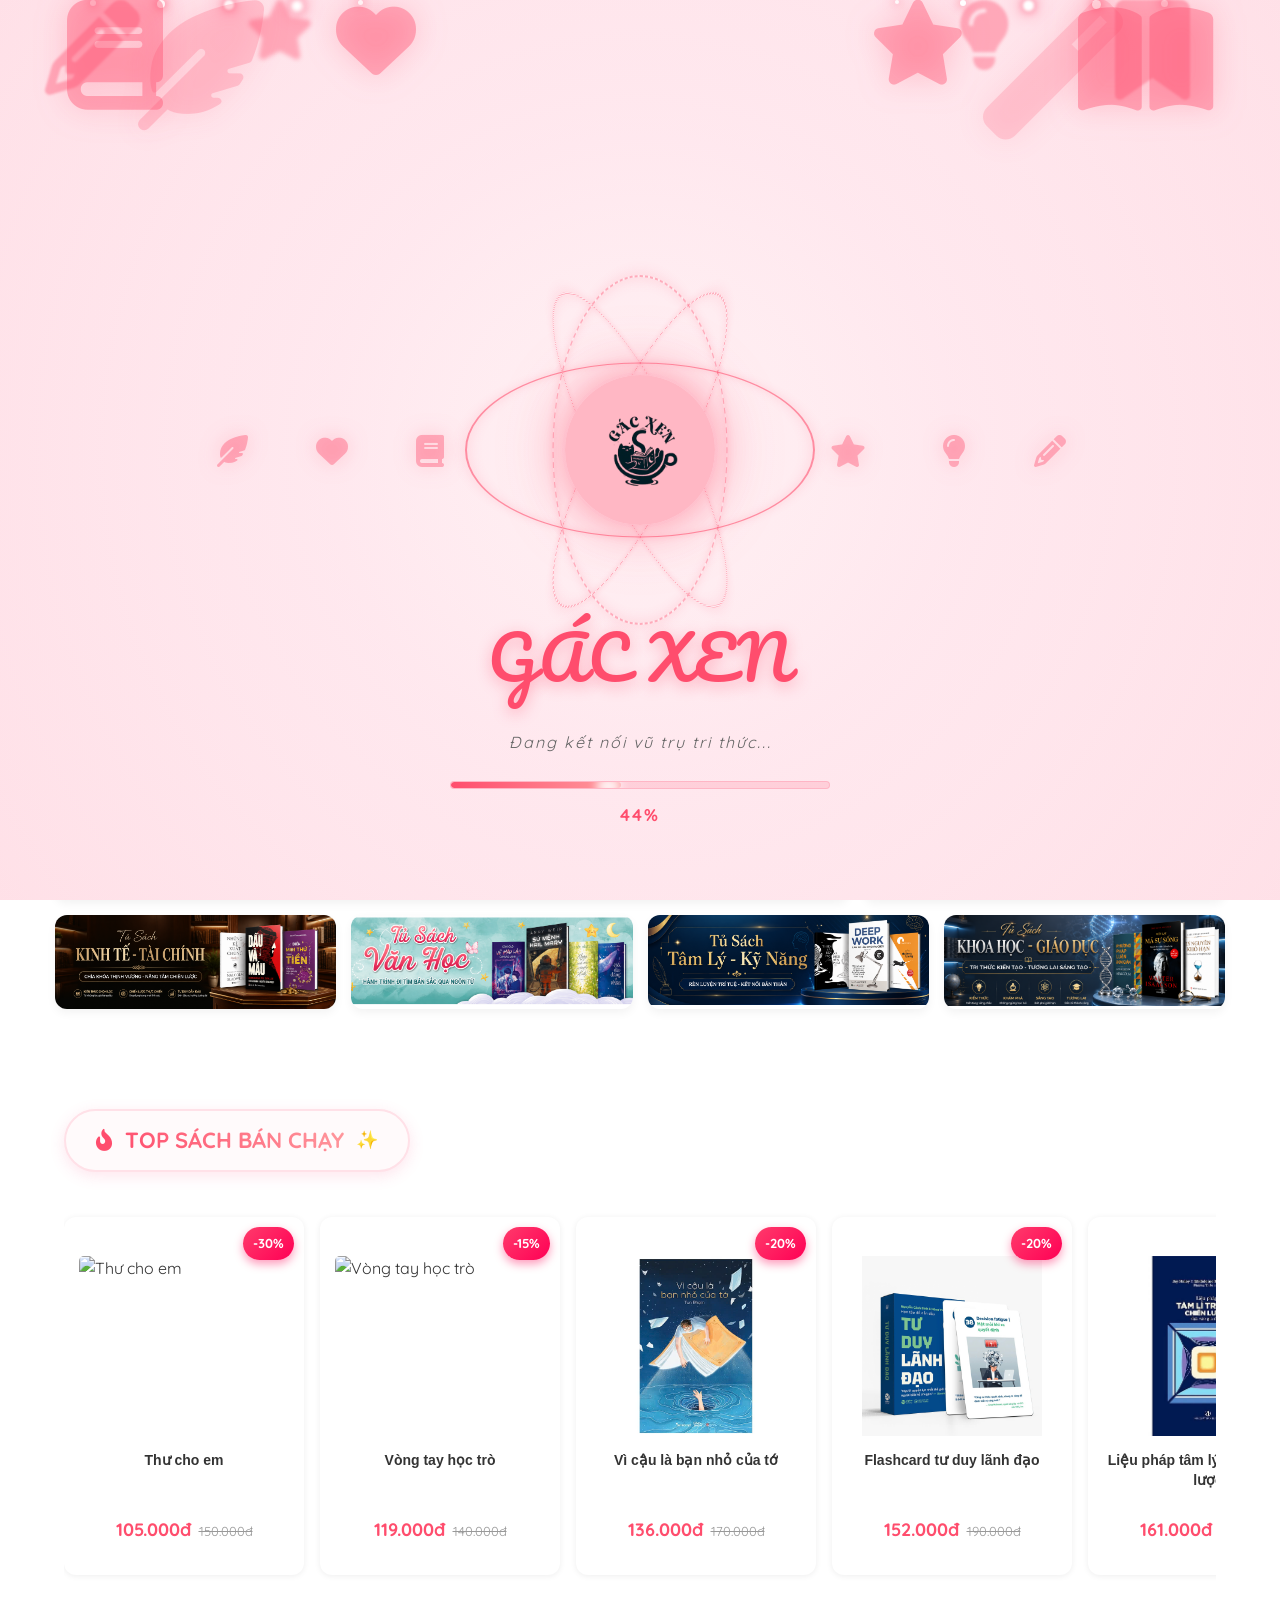
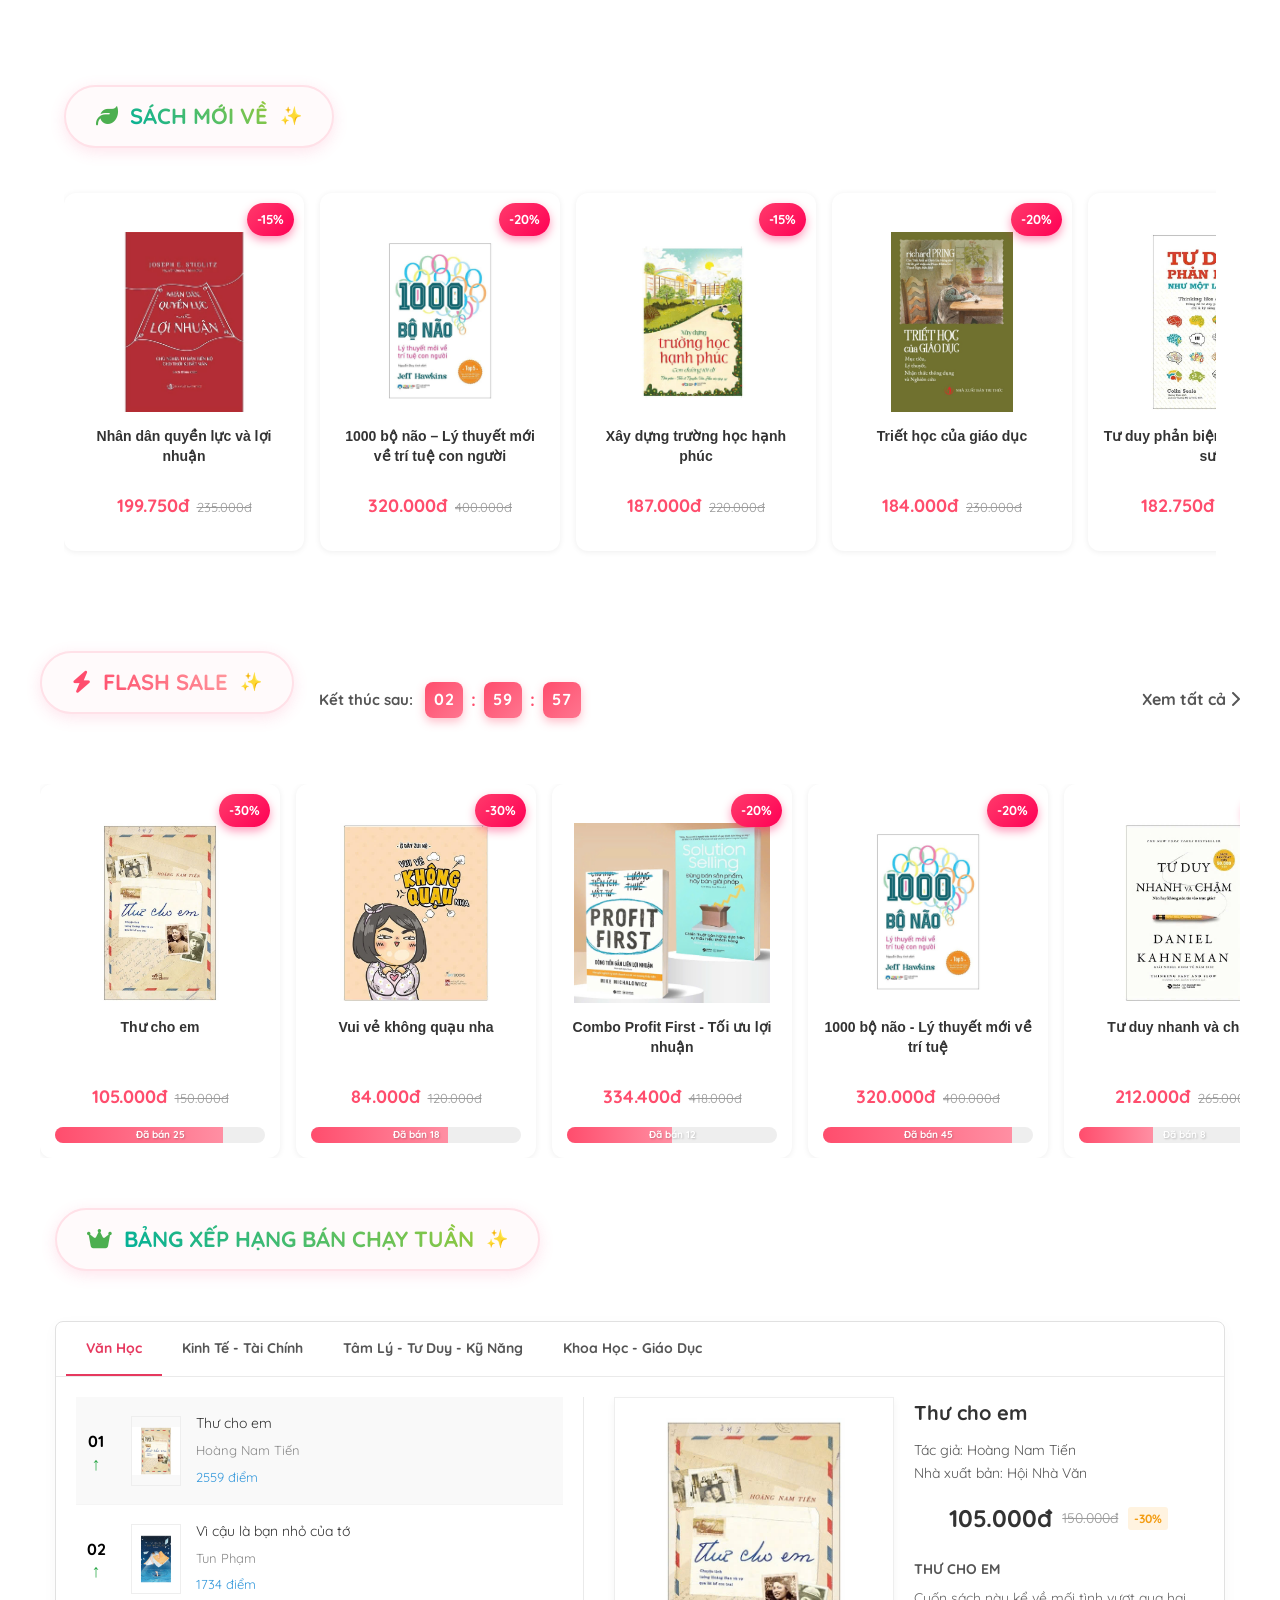
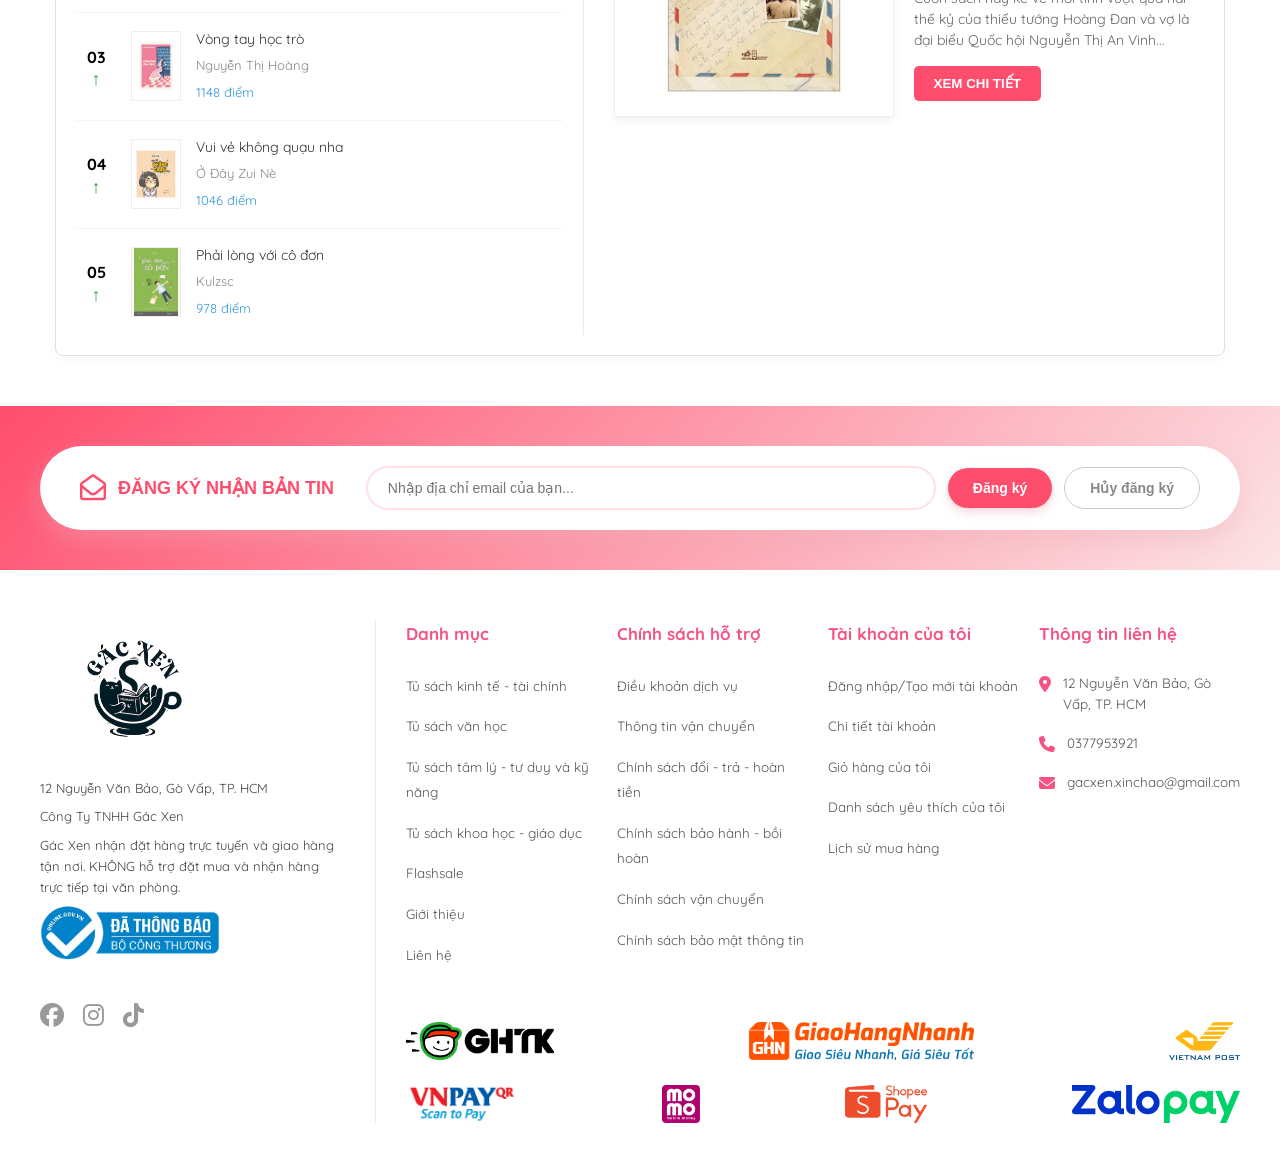
==== commit 13906a6e: "Add files via upload" ====
--- a/index.html
+++ b/index.html
@@ -10,7 +10,7 @@
     <link rel="stylesheet" href="https://cdnjs.cloudflare.com/ajax/libs/font-awesome/6.4.0/css/all.min.css">
     <link href="https://fonts.googleapis.com/css2?family=Quicksand:wght@500;700;800&display=swap" rel="stylesheet">
     <link href="https://fonts.googleapis.com/css2?family=Pacifico&display=swap" rel="stylesheet">
-    <script src="../js/script.js"></script>
+    <script src="js/script.js"></script>
 </head>
 <body> 
     <div id="searchOverlay" class="search-overlay"></div>
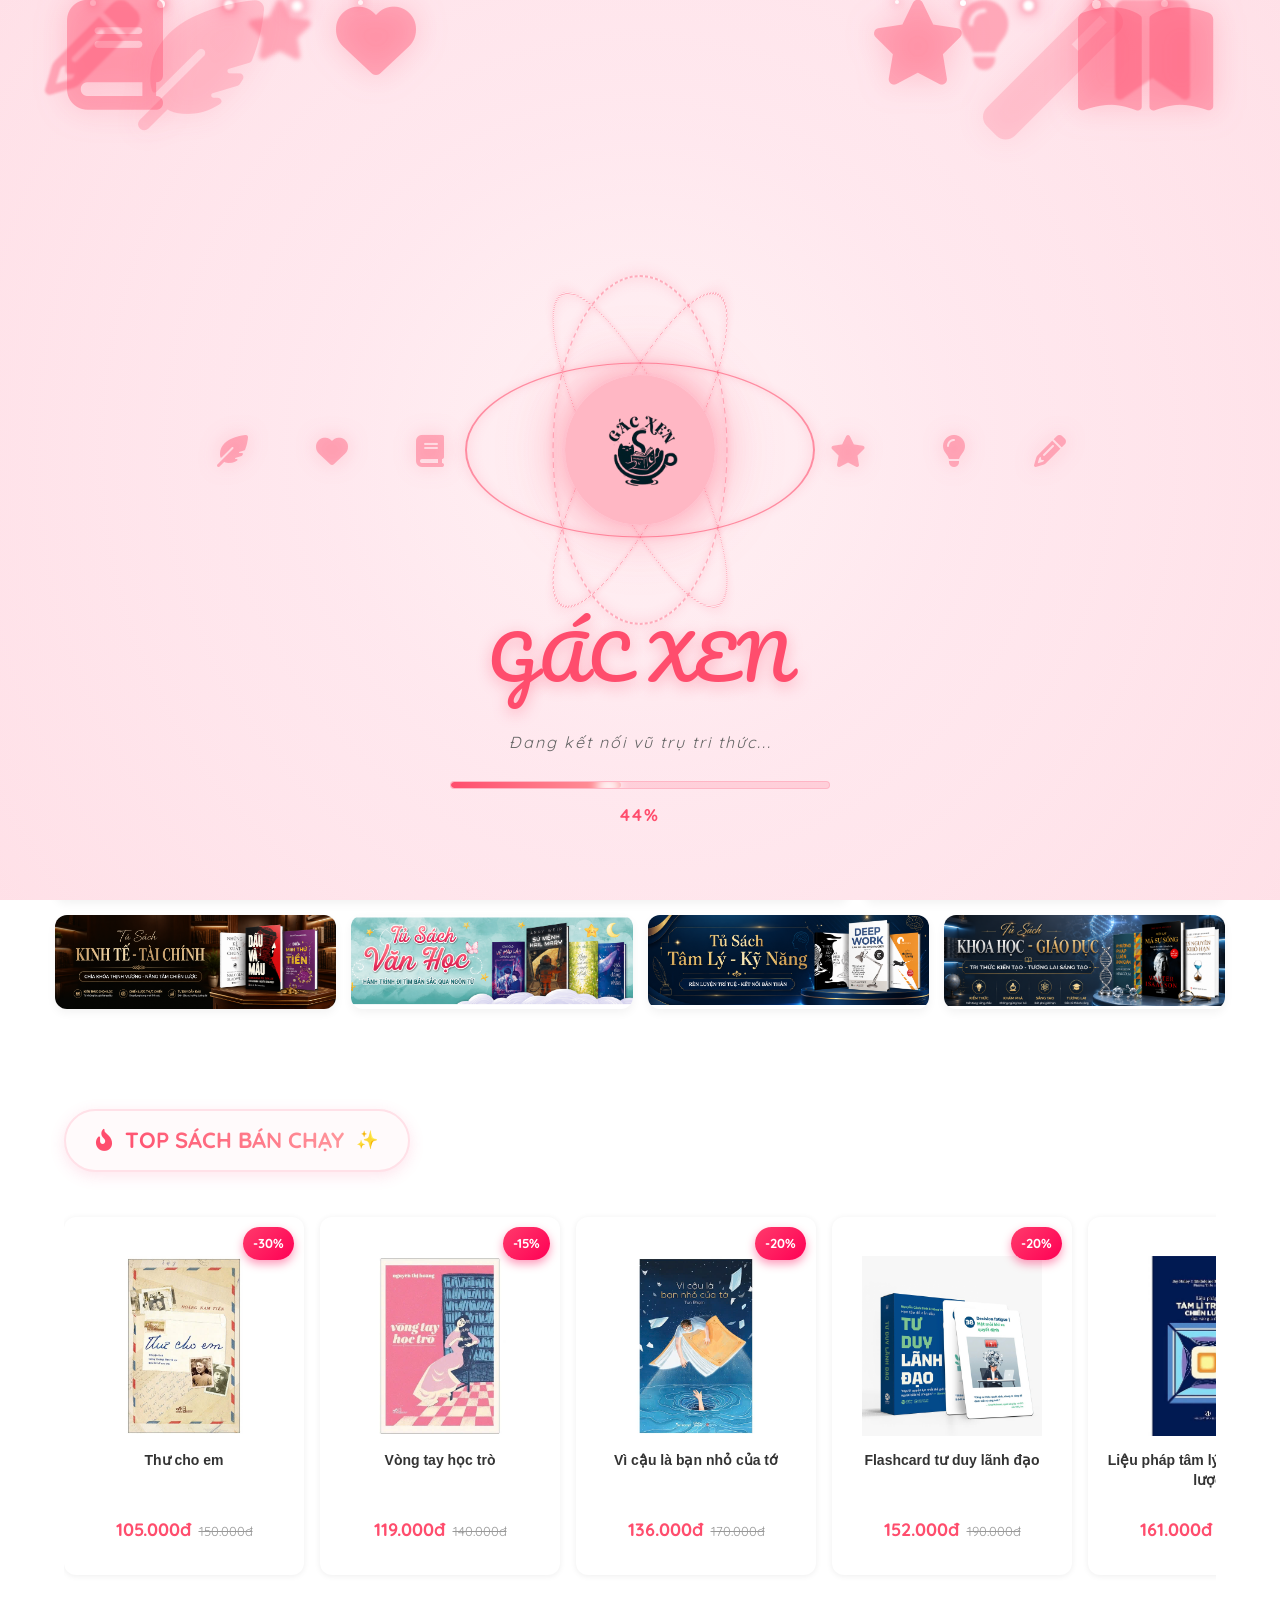
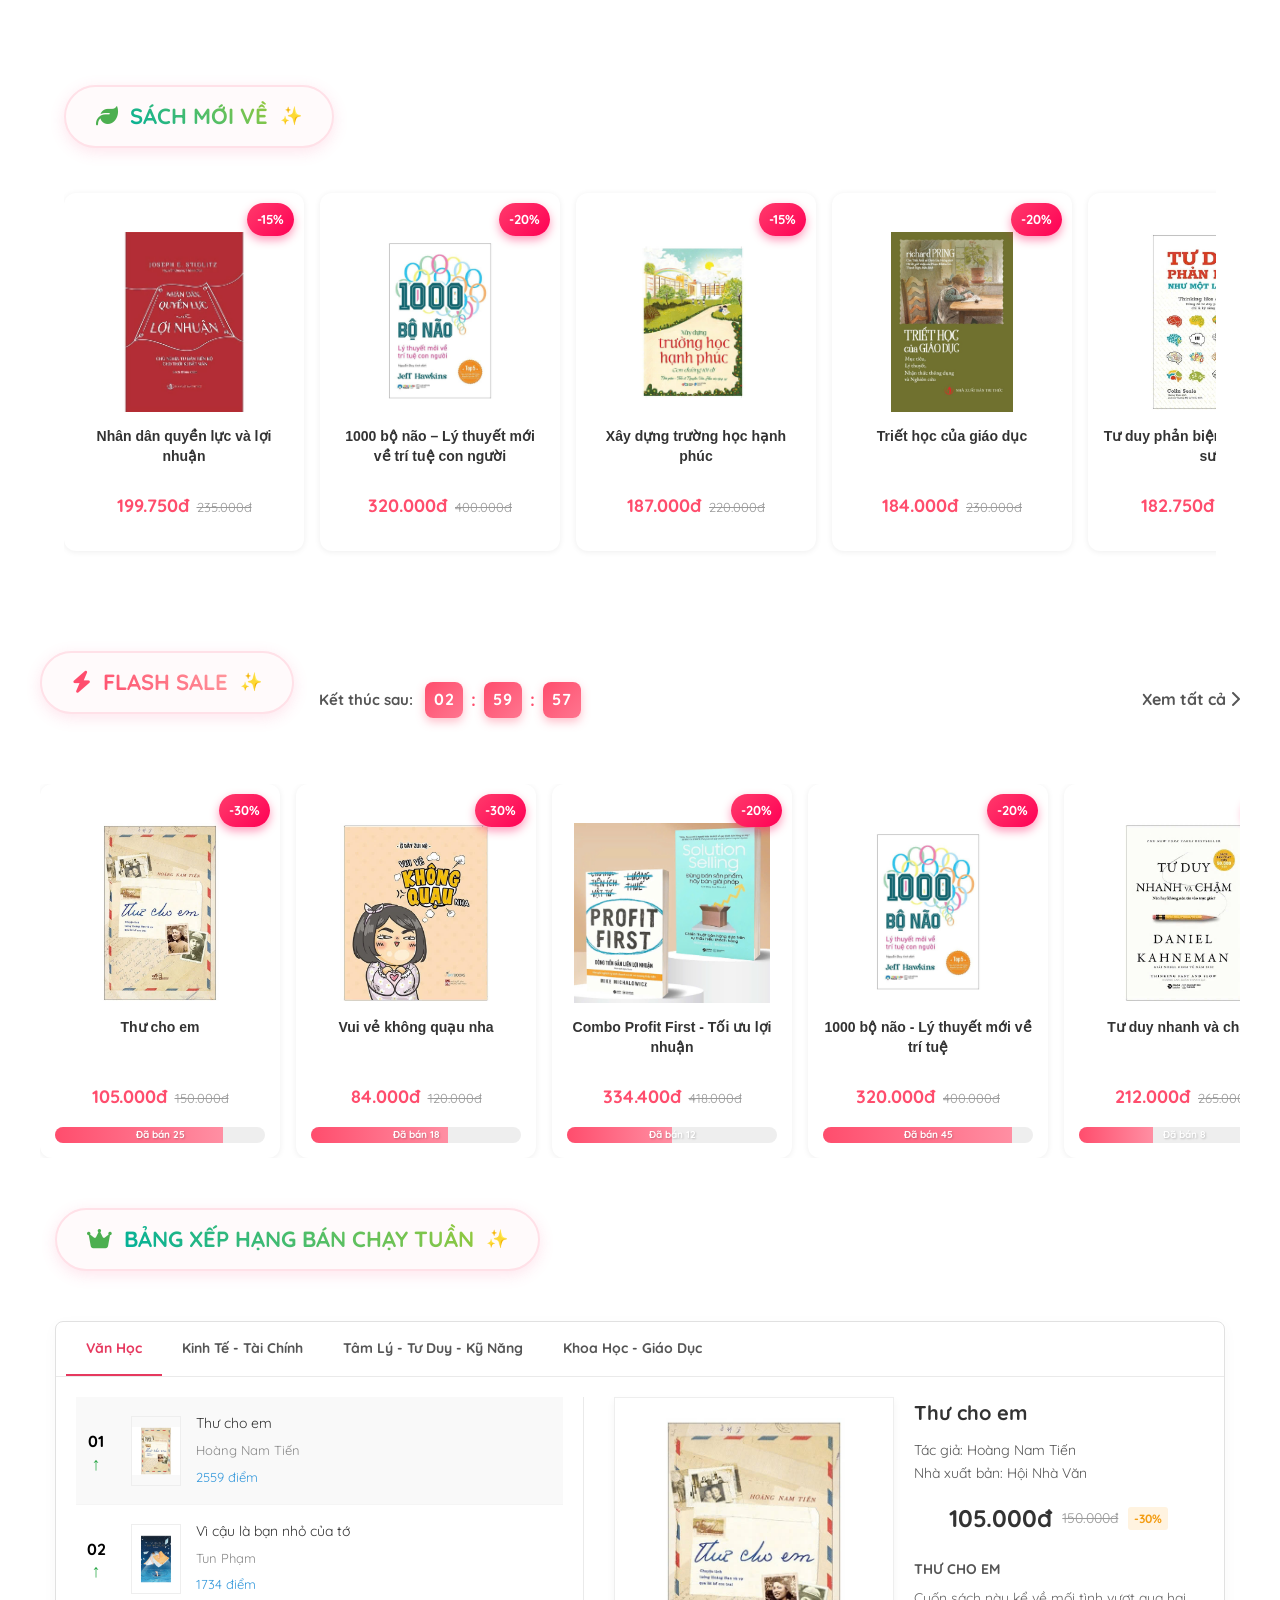
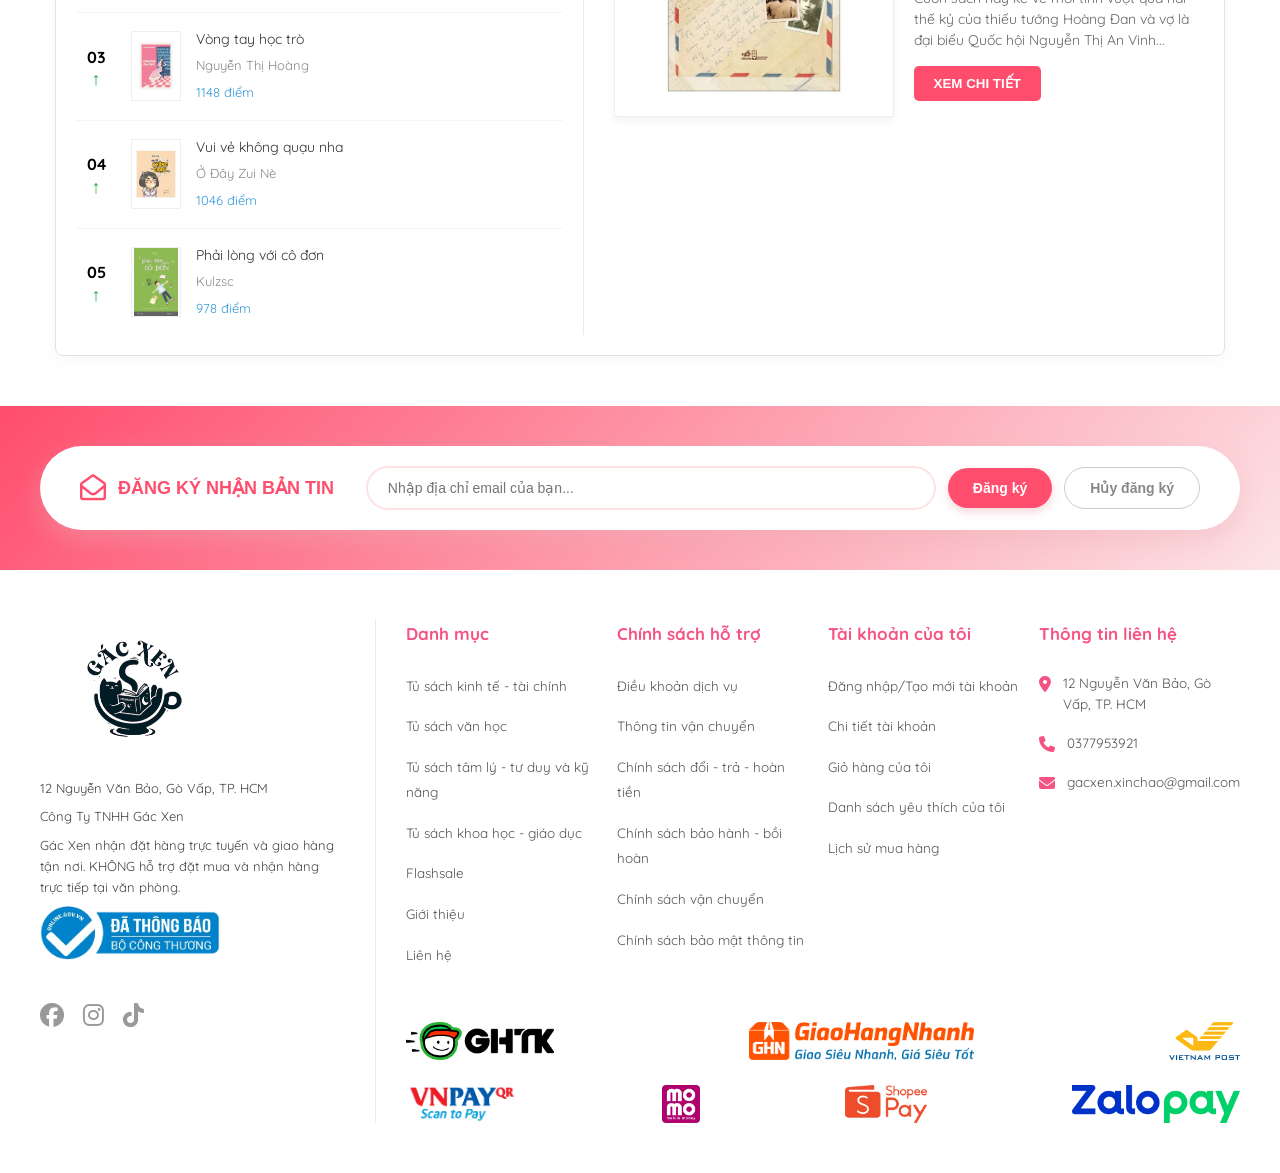
==== commit cff75bb9: "Update index.html" ====
--- a/index.html
+++ b/index.html
@@ -222,7 +222,7 @@
 
                 <a class="product-card" onclick="location.href='product-detail.html?id=vh1'">
                 <div class="product-badge">-30%</div>
-                <img src="img/thu-cho-em.jpg" alt="Thư cho em" class="product-image">
+                <img src="img/Thu-cho-em.jpg" alt="Thư cho em" class="product-image">
                 <h3 class="product-name">Thư cho em</h3>
                 <div class="product-price">
                     <span class="shop-price">105.000đ</span>
@@ -232,7 +232,7 @@
 
                 <a class="product-card" onclick="location.href='product-detail.html?id=vh3'">
                 <div class="product-badge">-15%</div>
-                <img src="img/vong-tay-hoc-tro.jpg" alt="Vòng tay học trò" class="product-image">
+                <img src="img/Vong-tay-hoc-tro.jpg" alt="Vòng tay học trò" class="product-image">
                 <h3 class="product-name">Vòng tay học trò</h3>
                 <div class="product-price">
                     <span class="shop-price">119.000đ</span>
@@ -730,4 +730,4 @@
 
     
 </body>
-</html>+</html>
--- a/css/style.css
+++ b/css/style.css
@@ -1,4 +1,58 @@
-
+/* ========================================= */
+/* RESPONSIVE INTRO CHO ĐIỆN THOẠI / TABLET  */
+/* ========================================= */
+
+@media screen and (max-width: 768px) {
+    /* Thu nhỏ các vòng xoáy vũ trụ */
+    .vo-1 { width: 260px; height: 260px; }
+    .vo-2 { width: 380px; height: 380px; }
+    .vo-3 { width: 500px; height: 500px; }
+    .vo-ring i { font-size: 20px; } /* Thu nhỏ icon bay trên vòng */
+
+    /* Thu nhỏ khối cầu 3D */
+    .orbit-sphere { width: 220px; height: 220px; }
+
+    /* Thu nhỏ Logo trung tâm */
+    .intro-logo-core { width: 110px; height: 110px; }
+    .core-img { width: 90px; height: 90px; }
+
+    /* Điều chỉnh Slogan và thanh tải (Progress Bar) */
+    .slogan-vip { font-size: 40px; margin-bottom: 15px; }
+    .sub-slogan-vip { font-size: 14px; margin-bottom: 15px; }
+    .progress-wrapper-vip { width: 80%; max-width: 300px; }
+    .progress-text { font-size: 15px; }
+
+    /* Thu nhỏ các icon lơ lửng hai bên khoàng 50% */
+    .f1 { font-size: 50px; }
+    .f2 { font-size: 30px; }
+    .f3 { font-size: 60px; }
+    .f4 { font-size: 40px; }
+    .f5 { font-size: 45px; }
+    .f6 { font-size: 55px; }
+    .f7 { font-size: 35px; }
+    .f8 { font-size: 65px; }
+    .f9 { font-size: 40px; }
+    .f10 { font-size: 45px; }
+}
+
+@media screen and (max-width: 480px) {
+    /* Ép kích thước nhỏ hơn nữa cho các dòng điện thoại màn hình hẹp */
+    .vo-1 { width: 200px; height: 200px; }
+    .vo-2 { width: 280px; height: 280px; }
+    .vo-3 { width: 360px; height: 360px; }
+    .vo-ring i { font-size: 16px; }
+
+    .orbit-sphere { width: 180px; height: 180px; }
+
+    .intro-logo-core { width: 90px; height: 90px; }
+    .core-img { width: 75px; height: 75px; }
+
+    .slogan-vip { font-size: 32px; }
+    .sub-slogan-vip { font-size: 12px; }
+    .progress-wrapper-vip { width: 85%; }
+    
+    .intro-footer-vip { bottom: 5%; } /* Đẩy chữ sát xuống dưới một chút cho rộng không gian */
+}
 * {
     margin: 0;
     padding: 0;
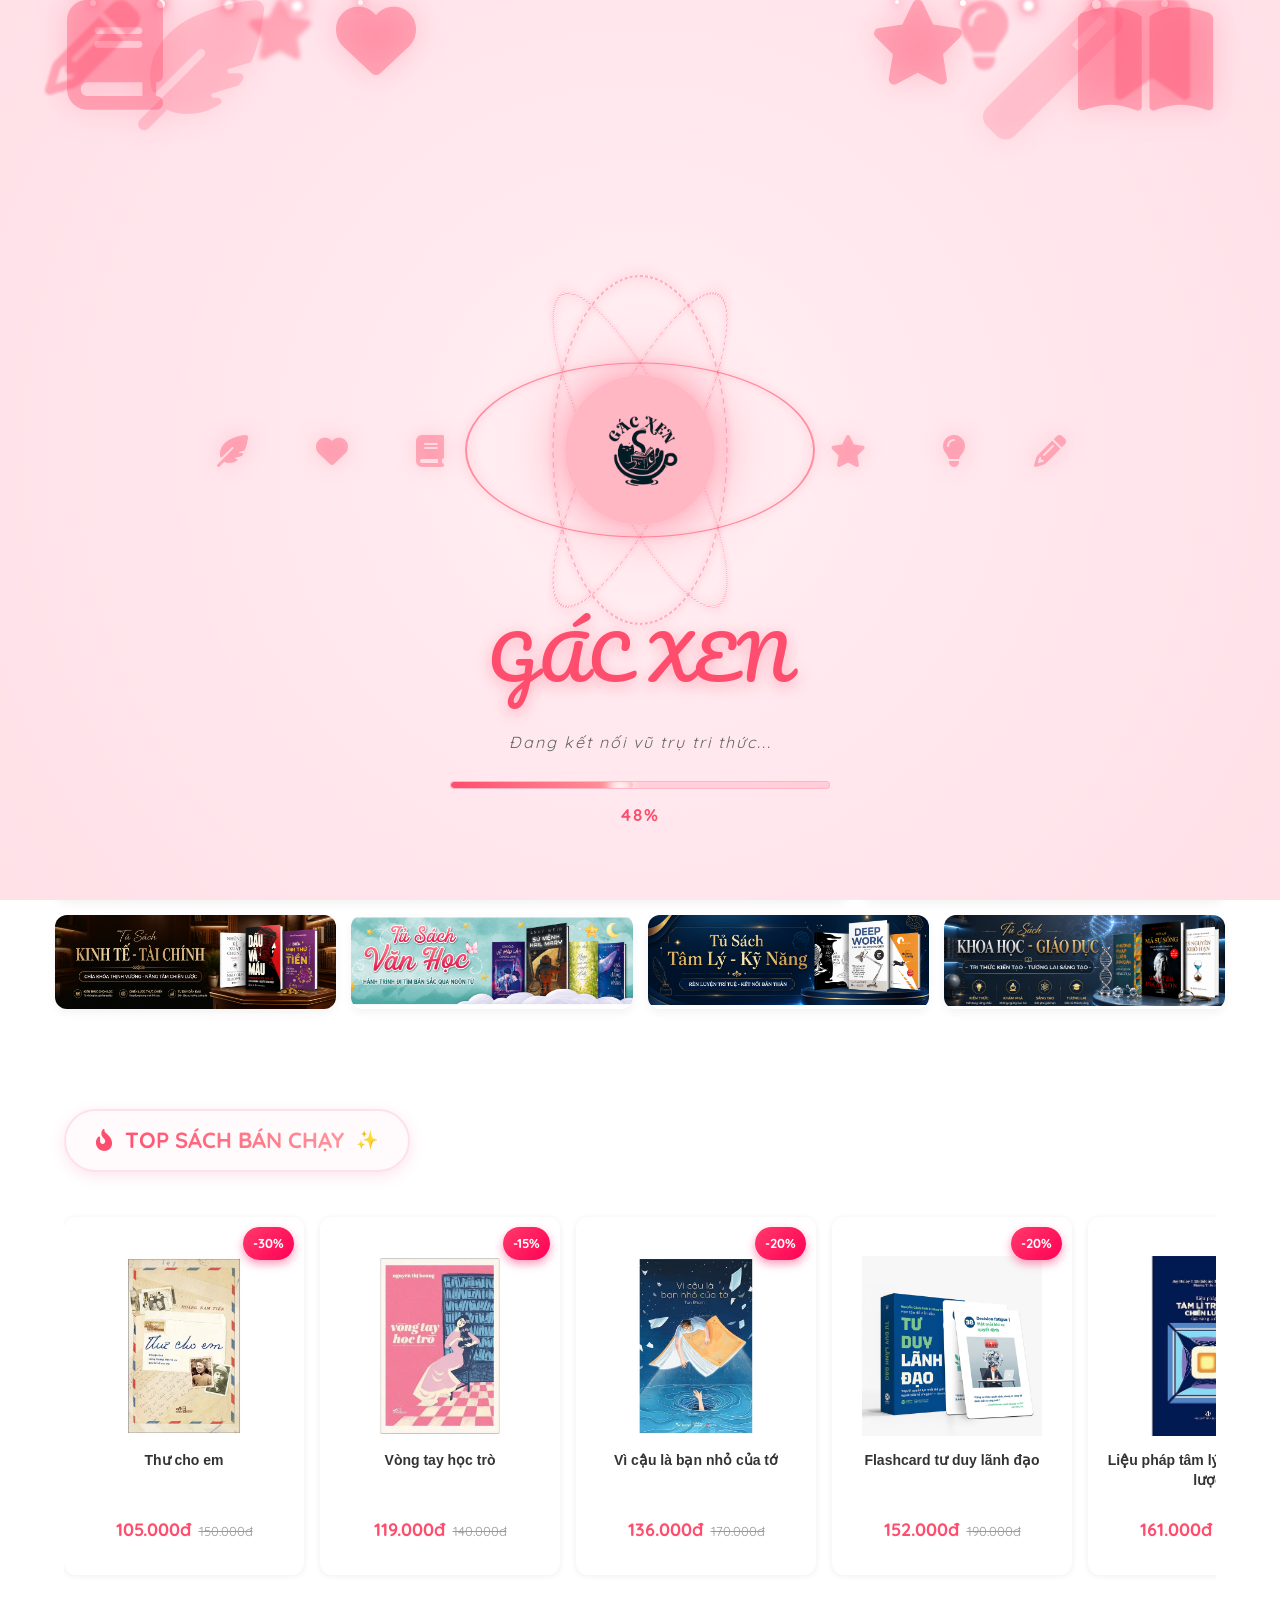
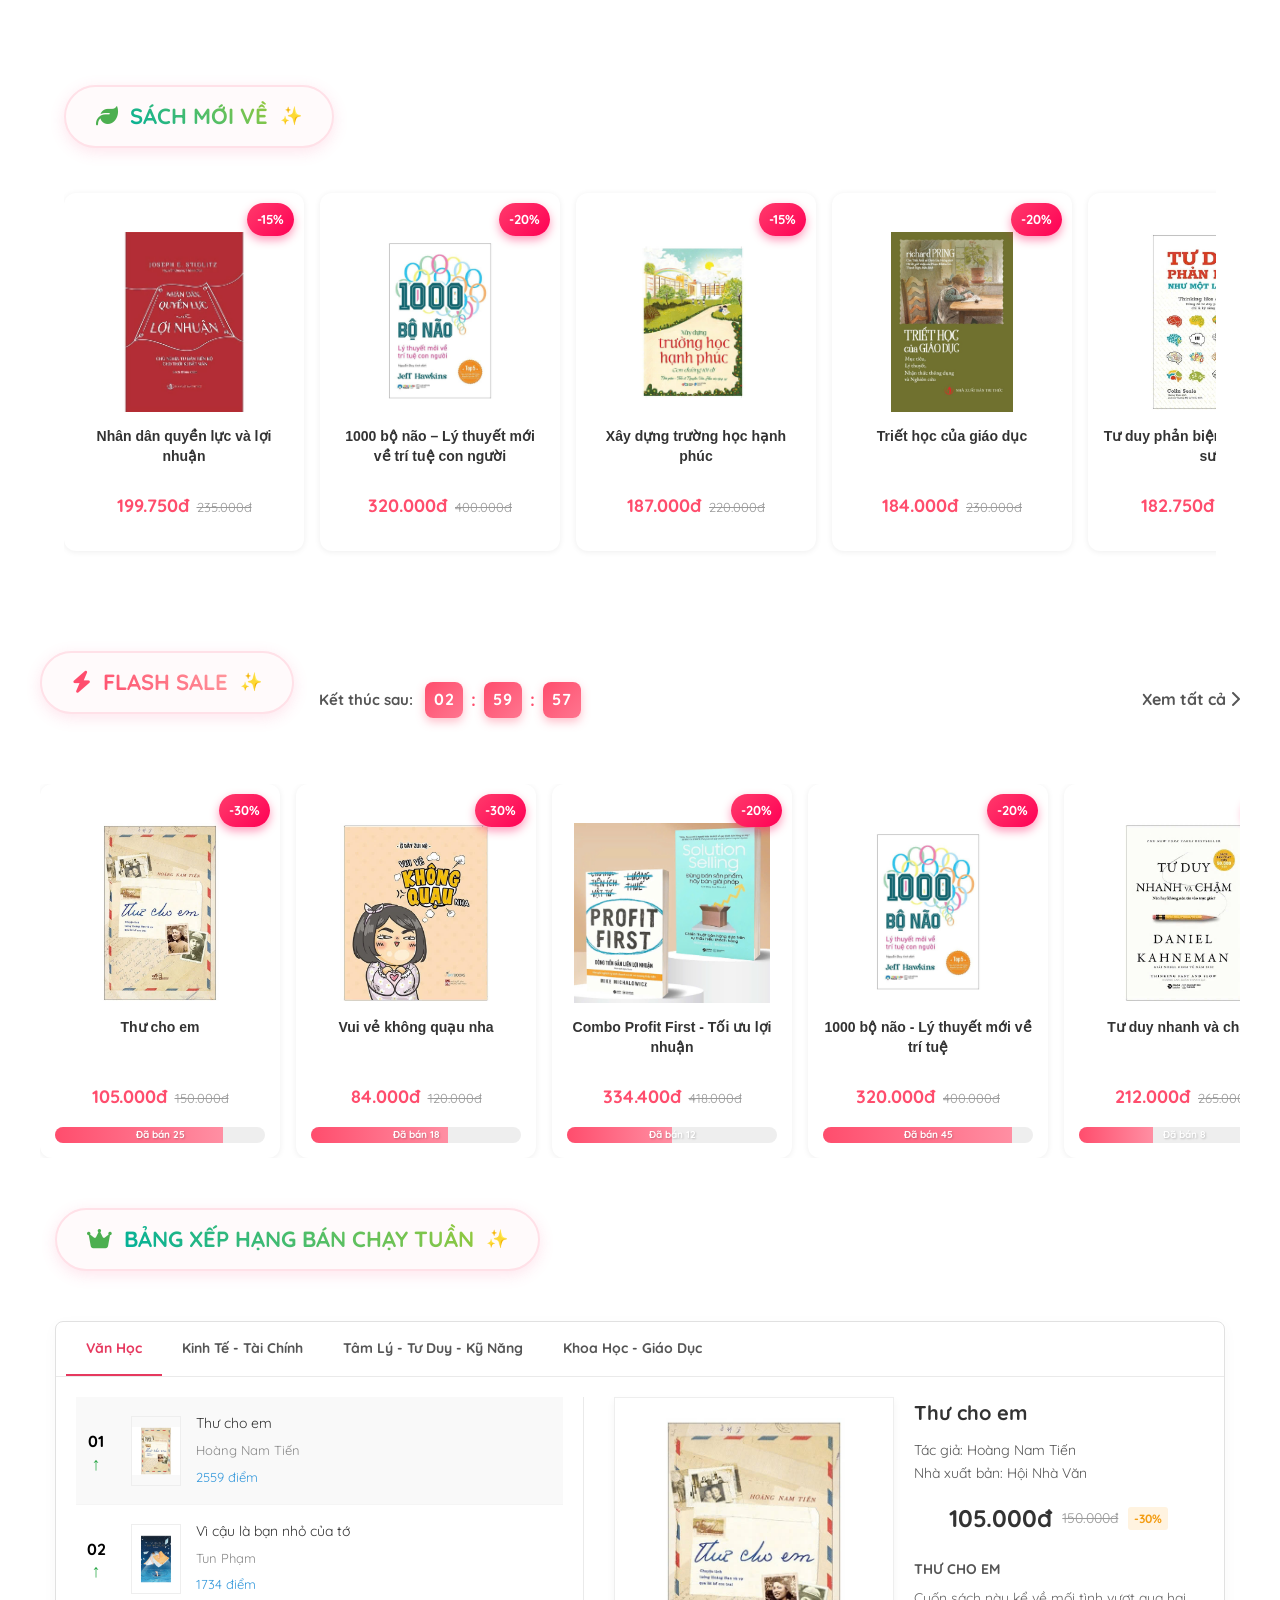
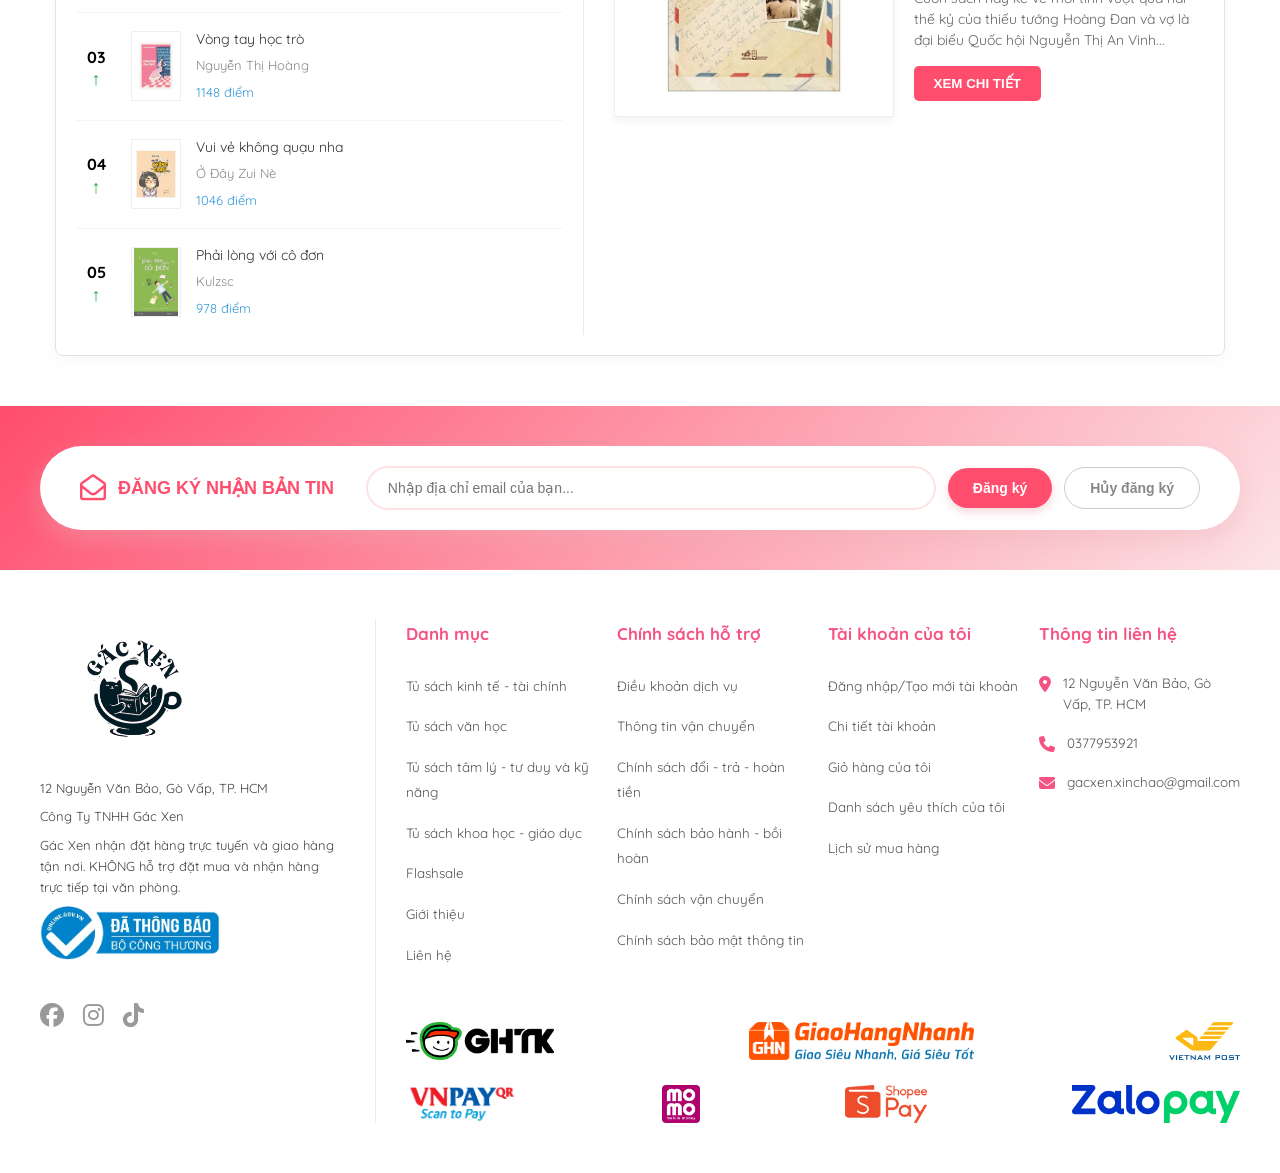
==== commit be95a822: "Update index.html" ====
--- a/index.html
+++ b/index.html
@@ -120,6 +120,9 @@
 
         <nav class="navigation">
             <div class="container">
+                <div class="mobile-menu-btn" onclick="document.querySelector('.nav-menu').classList.toggle('show')">
+            <i class="fas fa-bars"></i>
+        </div>
                 <ul class="nav-menu">
                    <li><a href="index.html" class="lang-home">Trang chủ</a></li>
                    <li class="dropdown">
--- a/css/style.css
+++ b/css/style.css
@@ -3,55 +3,81 @@
 /* ========================================= */
 
 @media screen and (max-width: 768px) {
+    /* Đưa Logo xuống giữa màn hình */
+    .center-universe {
+        top: 43% !important; 
+    }
+    /* Kéo cụm chữ lên sát với Logo */
+    .intro-footer-vip {
+        bottom: auto !important;
+        top: 58% !important; 
+        transform: none !important;
+    }
+
+    /* ÉP BUỘC thu nhỏ kích thước Logo */
+    .intro-logo-core { width: 90px !important; height: 90px !important; }
+    .core-img { width: 70px !important; height: 70px !important; }
+
     /* Thu nhỏ các vòng xoáy vũ trụ */
-    .vo-1 { width: 260px; height: 260px; }
-    .vo-2 { width: 380px; height: 380px; }
-    .vo-3 { width: 500px; height: 500px; }
-    .vo-ring i { font-size: 20px; } /* Thu nhỏ icon bay trên vòng */
+    .vo-1 { width: 180px !important; height: 180px !important; }
+    .vo-2 { width: 250px !important; height: 250px !important; }
+    .vo-3 { width: 320px !important; height: 320px !important; }
+    .vo-ring i { font-size: 14px !important; } 
 
     /* Thu nhỏ khối cầu 3D */
-    .orbit-sphere { width: 220px; height: 220px; }
-
-    /* Thu nhỏ Logo trung tâm */
-    .intro-logo-core { width: 110px; height: 110px; }
-    .core-img { width: 90px; height: 90px; }
-
-    /* Điều chỉnh Slogan và thanh tải (Progress Bar) */
-    .slogan-vip { font-size: 40px; margin-bottom: 15px; }
-    .sub-slogan-vip { font-size: 14px; margin-bottom: 15px; }
-    .progress-wrapper-vip { width: 80%; max-width: 300px; }
-    .progress-text { font-size: 15px; }
-
-    /* Thu nhỏ các icon lơ lửng hai bên khoàng 50% */
-    .f1 { font-size: 50px; }
-    .f2 { font-size: 30px; }
-    .f3 { font-size: 60px; }
-    .f4 { font-size: 40px; }
-    .f5 { font-size: 45px; }
-    .f6 { font-size: 55px; }
-    .f7 { font-size: 35px; }
-    .f8 { font-size: 65px; }
-    .f9 { font-size: 40px; }
-    .f10 { font-size: 45px; }
+    .orbit-sphere { width: 150px !important; height: 150px !important; }
+
+    /* Điều chỉnh chữ Slogan và thanh tải */
+    .slogan-vip { font-size: 32px !important; margin-bottom: 8px !important; }
+    .sub-slogan-vip { font-size: 13px !important; margin-bottom: 15px !important; }
+    .progress-wrapper-vip { width: 80% !important; max-width: 260px !important; margin: 0 auto !important; }
+    .progress-text { font-size: 13px !important; margin-top: 8px !important; }
+
+    /* ÉP BUỘC THU NHỎ MẠNH TAY icon bay lơ lửng để làm nền mờ */
+    .f1 { font-size: 35px !important; }
+    .f2 { font-size: 20px !important; }
+    .f3 { font-size: 40px !important; }
+    .f4 { font-size: 30px !important; }
+    .f5 { font-size: 30px !important; }
+    .f6 { font-size: 35px !important; }
+    .f7 { font-size: 25px !important; }
+    .f8 { font-size: 40px !important; }
+    .f9 { font-size: 30px !important; }
+    .f10 { font-size: 35px !important; }
 }
 
 @media screen and (max-width: 480px) {
-    /* Ép kích thước nhỏ hơn nữa cho các dòng điện thoại màn hình hẹp */
-    .vo-1 { width: 200px; height: 200px; }
-    .vo-2 { width: 280px; height: 280px; }
-    .vo-3 { width: 360px; height: 360px; }
-    .vo-ring i { font-size: 16px; }
-
-    .orbit-sphere { width: 180px; height: 180px; }
-
-    .intro-logo-core { width: 90px; height: 90px; }
-    .core-img { width: 75px; height: 75px; }
-
-    .slogan-vip { font-size: 32px; }
-    .sub-slogan-vip { font-size: 12px; }
-    .progress-wrapper-vip { width: 85%; }
-    
-    .intro-footer-vip { bottom: 5%; } /* Đẩy chữ sát xuống dưới một chút cho rộng không gian */
+    /* Căn chỉnh khoảng cách siêu khít cho màn hình điện thoại di động hẹp */
+    .center-universe { top: 42% !important; }
+    .intro-footer-vip { top: 56% !important; }
+
+    .intro-logo-core { width: 75px !important; height: 75px !important; }
+    .core-img { width: 60px !important; height: 60px !important; }
+
+    .vo-1 { width: 150px !important; height: 150px !important; }
+    .vo-2 { width: 220px !important; height: 220px !important; }
+    .vo-3 { width: 280px !important; height: 280px !important; }
+    .vo-ring i { font-size: 12px !important; }
+
+    .orbit-sphere { width: 130px !important; height: 130px !important; }
+
+    .slogan-vip { font-size: 28px !important; margin-bottom: 5px !important; }
+    .sub-slogan-vip { font-size: 11px !important; margin-bottom: 12px !important; }
+    .progress-wrapper-vip { width: 85% !important; max-width: 240px !important; }
+    .progress-text { font-size: 12px !important; margin-top: 5px !important; }
+
+    .f1 { font-size: 25px !important; }
+    .f2 { font-size: 15px !important; }
+    .f3 { font-size: 30px !important; }
+    .f4 { font-size: 20px !important; }
+    .f5 { font-size: 25px !important; }
+    .f6 { font-size: 28px !important; }
+    .f7 { font-size: 18px !important; }
+    .f8 { font-size: 30px !important; }
+    .f9 { font-size: 20px !important; }
+    .f10 { font-size: 25px !important; }
+    
+    .fp { transform: scale(0.5) !important; }
 }
 * {
     margin: 0;
@@ -2484,16 +2510,73 @@
     .action-btn { padding: 0 10px; font-size: 12px; height: 38px; }
     .cart-count { min-width: 20px; height: 20px; line-height: 20px; font-size: 11px; margin-left: 4px; }
     
+   /* --- BẮT ĐẦU ĐOẠN ĐỔI MENU THÀNH SIDEBAR --- */
+    
+    /* 1. Đổi màu thanh điều hướng thành dải màu đỏ giống Kim Đồng */
+    .navigation {
+        background-color: var(--primary-color) !important;
+        padding: 10px 15px !important;
+        position: relative;
+        border: none !important;
+    }
+
+    /* 2. Cấu hình Nút Hamburger (3 gạch) hiển thị trên Mobile */
+    .mobile-menu-btn {
+        display: block;
+        color: #fff;
+        font-size: 24px;
+        cursor: pointer;
+    }
+
+    /* 3. Gom các mục Menu thành dạng Sidebar sổ dọc */
     .nav-menu {
-        justify-content: flex-start;
-        overflow-x: auto;
-        flex-wrap: nowrap;
-        padding-bottom: 10px;
-        gap: 10px;
-    }
-    .nav-menu::-webkit-scrollbar { height: 3px; }
-    .nav-menu::-webkit-scrollbar-thumb { background: #ff4d6d; border-radius: 10px; }
-    .nav-menu > li > a { white-space: nowrap; } 
+        display: none; /* Ẩn đi, chờ click để hiện */
+        flex-direction: column;
+        position: absolute;
+        top: 100%;
+        left: 0;
+        width: 280px;
+        background-color: #fff;
+        box-shadow: 2px 5px 15px rgba(0,0,0,0.15);
+        z-index: 1000;
+        padding: 0;
+        gap: 0;
+    }
+
+    /* Class dùng để bật/tắt menu */
+    .nav-menu.show {
+        display: flex; 
+    }
+
+    /* 4. Căn chỉnh lại các Nút bấm bên trong Sidebar */
+    .nav-menu > li {
+        width: 100%;
+        border-bottom: 1px solid #f0f0f0;
+    }
+
+    .nav-menu > li > a {
+        white-space: normal !important;
+        padding: 14px 20px !important;
+        color: #333 !important;
+        border-radius: 0 !important;
+        text-align: left;
+        display: block;
+        font-size: 14.5px !important;
+    }
+
+    /* Hiệu ứng khi lướt qua các nút trong Sidebar */
+    .nav-menu > li > a:hover, 
+    .nav-menu > li > a.active {
+        background-color: #fdf5f6 !important;
+        color: var(--primary-color) !important;
+        box-shadow: none !important;
+        border-left: 4px solid var(--primary-color); /* Thêm dải đỏ bên trái cho đẹp */
+    }
+    
+    /* Xóa bỏ thanh cuộn cũ */
+    .nav-menu::-webkit-scrollbar { display: none; }
+    
+    /* --- KẾT THÚC ĐOẠN ĐỔI MENU --- */
 
     .banner-top { 
         flex-direction: row !important;
@@ -2953,4 +3036,7 @@
         height: 38px !important;
     }
 }
-
+.mobile-menu-btn {
+    display: none; /* Ẩn mặc định trên PC */
+}
+
